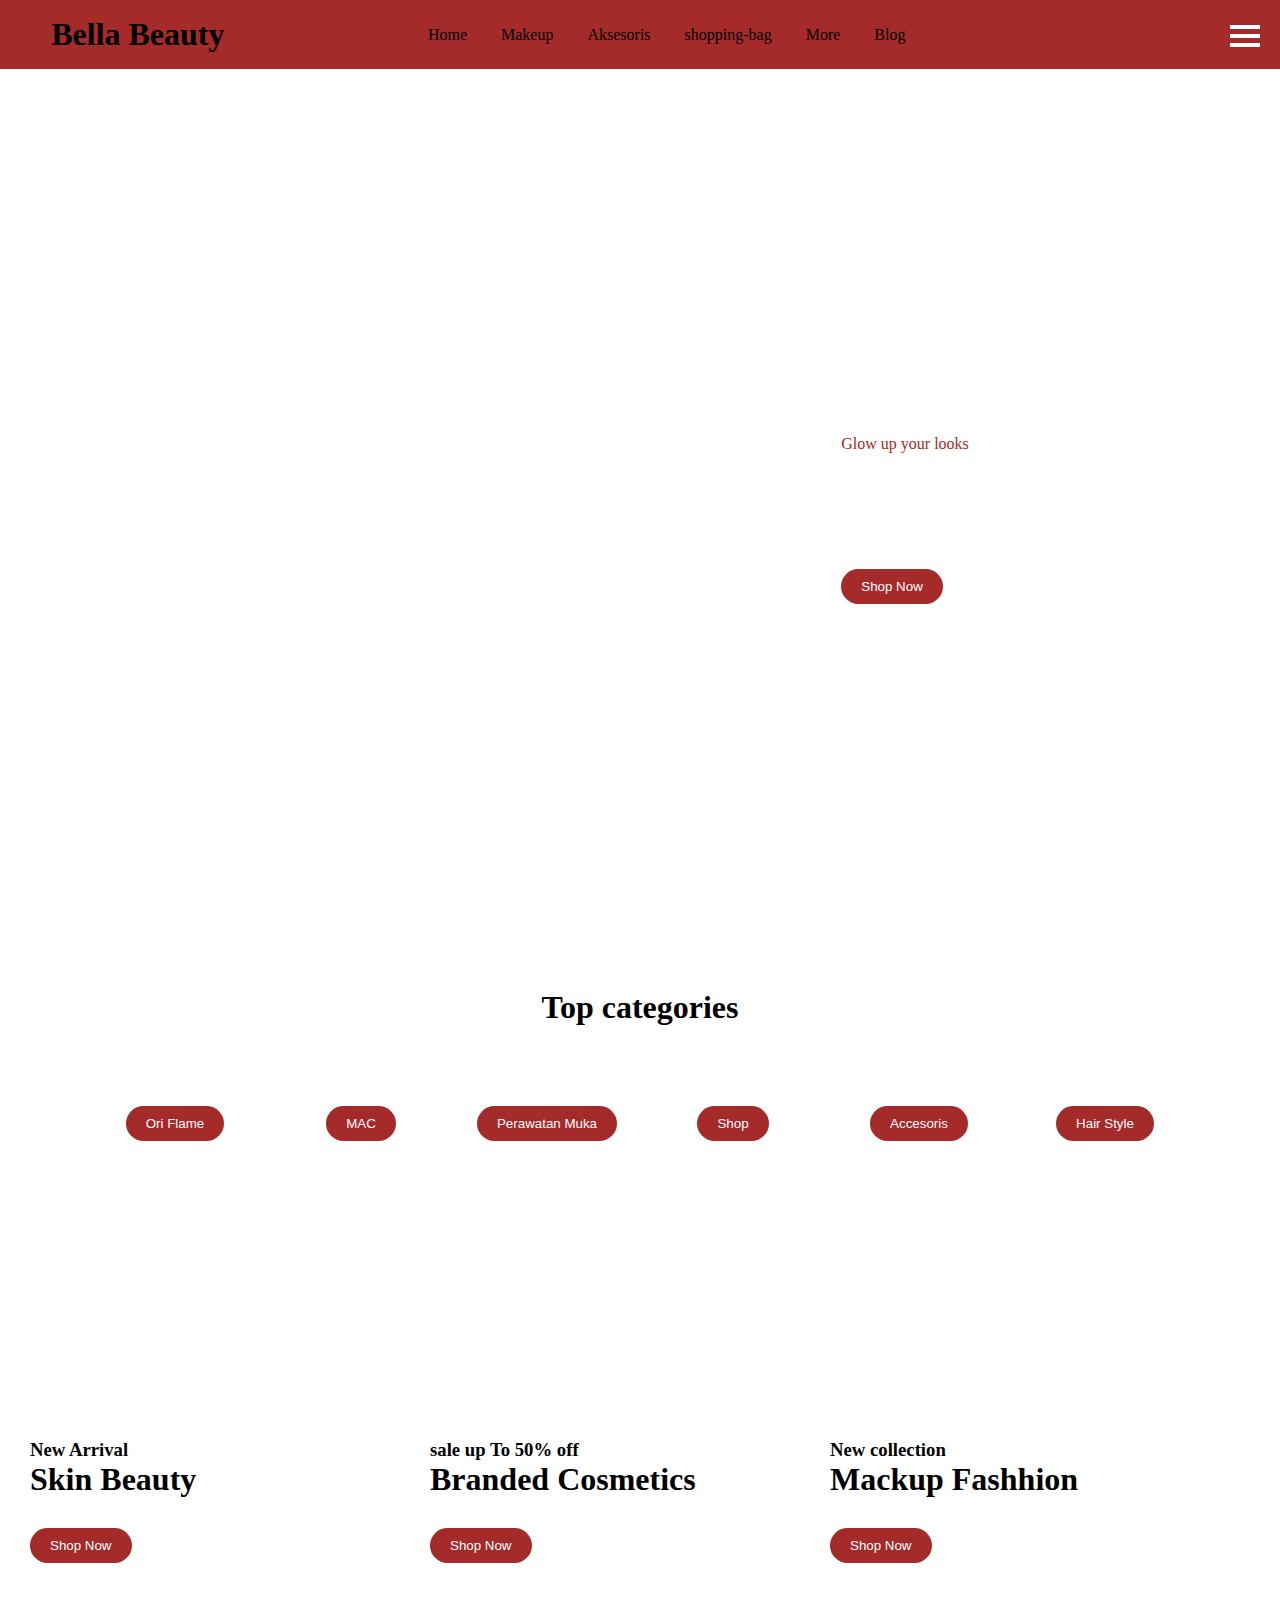
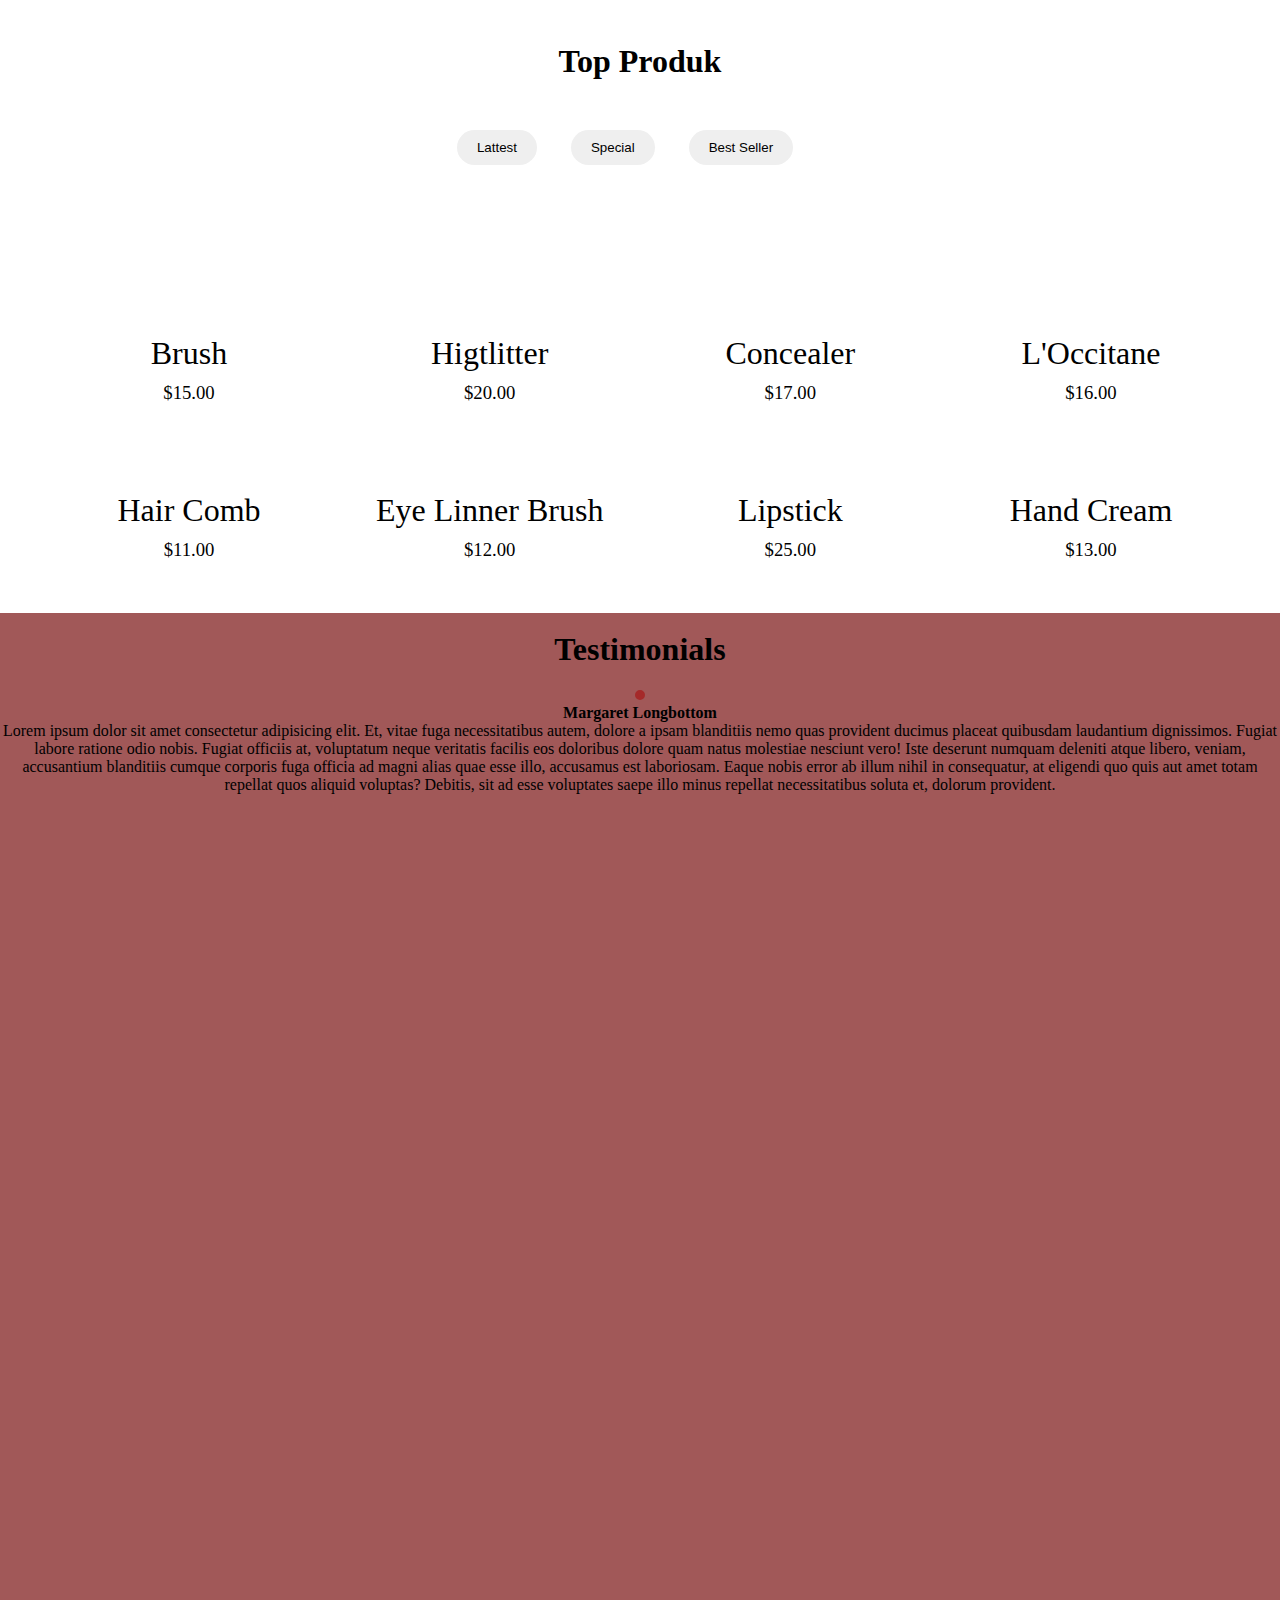
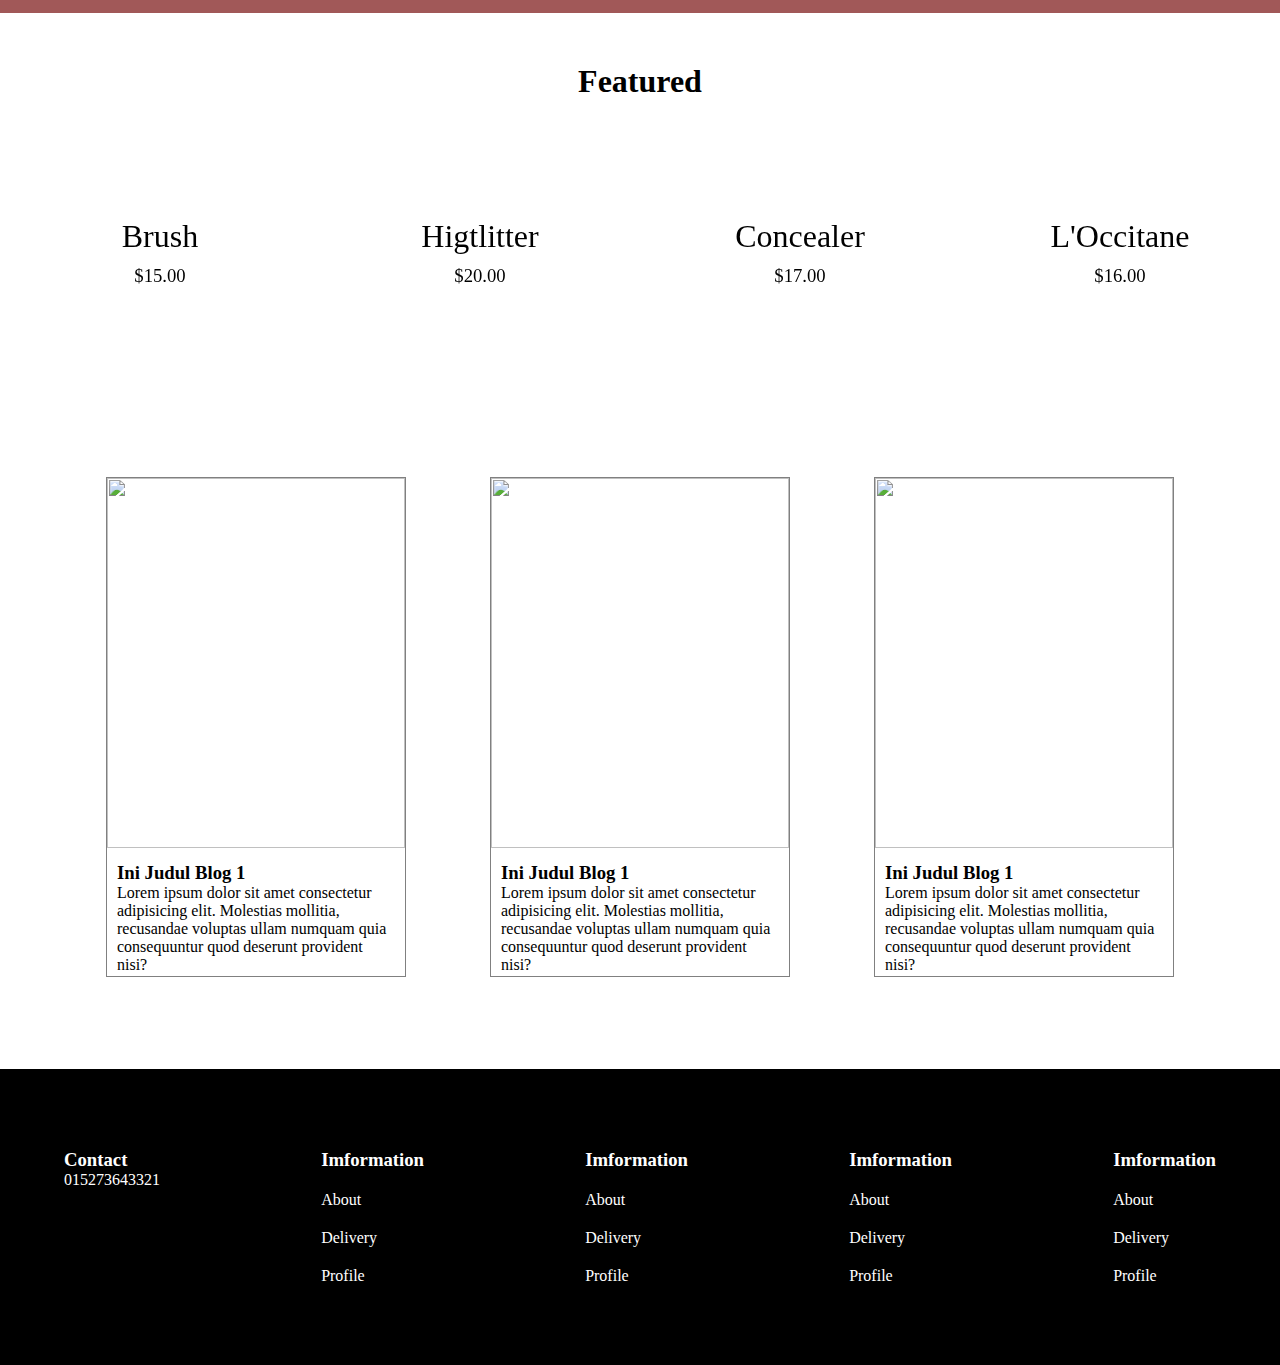
==== index.html @ c362e13e "add via upload" ====
<!DOCTYPE html>
<html lang="en">
<head>
    <meta charset="UTF-8">
    <meta http-equiv="X-UA-Compatible" content="IE=edge">
    <meta name="viewport" content="width=device-width, initial-scale=1.0">
    <title>Document</title>
    <link rel="stylesheet" href="assets/fontawesome/css/fontawesome.min.css">
    <link rel="stylesheet" href="style.css">
    <link rel="stylesheet" href="https://cdnjs.cloudflare.com/ajax/libs/font-awesome/6.6.0/css/all.min.css" integrity="sha512-Kc323vGBEqzTmouAECnVceyQqyqdsSiqLQISBL29aUW4U/M7pSPA/gEUZQqv1cwx4OnYxTxve5UMg5GT6L4JJg==" crossorigin="anonymous" referrerpolicy="no-referrer" />
    <link
  rel="stylesheet"
  href="https://cdn.jsdelivr.net/npm/swiper@11/swiper-bundle.min.css"
/>

<script src="https://cdn.jsdelivr.net/npm/swiper@11/swiper-bundle.min.js"></script>
</head>
<body>
    <header>
        <div class="navbar">
            <div class="logo">
                <h1>Bella Beauty</h1>
            </div>

            <div class="navigation">
                <ul>
                    <li>Home</li>
                    <li>Makeup</li>
                    <li>Aksesoris</li>
                    <li>shopping-bag</li>
                    <li>More</li>
                    <li>Blog</li>
                </ul>
            </div>
              
               <div class="sci">
                <ul>
                    <li><i class="fas fa-search"></i></li>
                    <li><i class="fas fa-user"></i></li>
                    <li><i class="fas fa-shopping-bag"></i></li>
                </ul>
               </div>

        </div>

 <div class="burgerMenu">
        <div class="div"></div>
        <div class="div"></div>
        <div class="div"></div>
 </div>
        
    </header>

    <section class="hero">
        <div class="heroText">
            <p>Glow up your looks</p>
            <h1>New Collection <br> Skin Beauty</h1>
            <button>Shop Now</button>
        </div>
    </section>


    <section class="kategori
    ">
    <div class="title">
        <h1>Top categories</h1>
        
    </div>
    <div class="kategoricontent">
        <div class="card">
            <div class="img">
                <img src="assets/img/icon1.png" alt="">
            </div>
            <div class="text">
                <button>Ori Flame</button>
            </div>
        </div>
        <div class="card">
            <div class="img">
                <img src="assets/img/icon2.png" alt="">
            </div>
            <div class="text">
                <button>MAC</button>
            </div>
        </div>
        <div class="card">
            <div class="img">
                <img src="assets/img/icon3.png" alt="">
            </div>
            <div class="text">
                <button>Perawatan Muka</button>
            </div>
        </div>
        <div class="card">
            <div class="img">
                <img src="assets/img/icon4.png" alt="">
            </div>
            <div class="text">
                <button>Shop</button>
            </div>
        </div>
        <div class="card">
            <div class="img">
                <img src="assets/img/icon5.png" alt="">
            </div>
            <div class="text">
                <button>Accesoris</button>
            </div>
        </div>
        <div class="card">
            <div class="img">
                <img src="assets/img/icon6.png" alt="">
            </div>
            <div class="text">
                <button>Hair Style</button>
            </div>
        </div>
     
    </div>

</section>


<section class="koleksi">
    <div class="card">
        <div class="text">
            <h3>New Arrival</h3>
            <h1>Skin Beauty</h1>
            <button>Shop Now</button>
        </div>
    </div>
    <div class="card2">
        <div class="text">
            <h3>sale up To 50% off</h3>
            <h1>Branded Cosmetics</h1>
            <button>Shop Now</button>
        </div>
    </div>
    <div class="card3">
        <div class="text">
            <h3>New collection</h3>
            <h1>Mackup Fashhion</h1>
            <button>Shop Now</button>
        </div>
    </div>
</section>


<section class="produk">
       <div class="title">
        <h1>Top Produk</h1>
       </div>
       
<div class="kategori"> 
    <ul>
        <li><button>Lattest</button></li>
        <li><button>Special</button></li>
        <li><button>Best Seller</button></li>
    </ul>
</div>


<div class="kontenkategori ">
    <div class="card">
        <div class="img">
            <img src="assets/img/product1.jpg" alt="">
        </div>

        <div class="text">
            <h1>Brush</h1>
            <div class="rating">
                <i class="fas fa-star"></i>
                <i class="fas fa-star"></i>
                <i class="fas fa-star"></i>
                <i class="fas fa-star"></i>
                <i class="fas fa-star"></i>
                <i class="fas fa-star"></i>
            </div>
            <h3>$15.00</h3>
        </div>

    </div>
    <div class="card">
        <div class="img">
            <img src="assets/img/product2.jpg" alt="">
        </div>

        <div class="text">
            <h1>Higtlitter</h1>
            <div class="rating">
                <i class="fas fa-star"></i>
                <i class="fas fa-star"></i>
                <i class="fas fa-star"></i>
                <i class="fas fa-star"></i>
                <i class="fas fa-star"></i>
                <i class="fas fa-star"></i>
            </div>
            <h3>$20.00</h3>
        </div>

    </div>
    <div class="card">
        <div class="img">
            <img src="assets/img/procuct3.jpg" alt="">
        </div>

        <div class="text">
            <h1>Concealer</h1>
            <div class="rating">
                <i class="fas fa-star"></i>
                <i class="fas fa-star"></i>
                <i class="fas fa-star"></i>
                <i class="fas fa-star"></i>
                <i class="fas fa-star"></i>
                <i class="fas fa-star"></i>
            </div>
            <h3>$17.00</h3>
        </div>

    </div>
    <div class="card">
        <div class="img">
            <img src="assets/img/product4.jpg" alt="">
        </div>

        <div class="text">
            <h1>L'Occitane</h1>
            <div class="rating">
                <i class="fas fa-star"></i>
                <i class="fas fa-star"></i>
                <i class="fas fa-star"></i>
                <i class="fas fa-star"></i>
                <i class="fas fa-star"></i>
                <i class="fas fa-star"></i>
            </div>
            <h3>$16.00</h3>
        </div>

    </div>
    <div class="card">
        <div class="img">
            <img src="assets/img/product5.jpg" alt="">
        </div>

        <div class="text">
            <h1>Hair Comb</h1>
            <div class="rating">
                <i class="fas fa-star"></i>
                <i class="fas fa-star"></i>
                <i class="fas fa-star"></i>
                <i class="fas fa-star"></i>
                <i class="fas fa-star"></i>
                <i class="fas fa-star"></i>
            </div>
            <h3>$11.00</h3>
        </div>

    </div>
    <div class="card">
        <div class="img">
            <img src="assets/img/product6.jpg" alt="">
        </div>

        <div class="text">
            <h1>Eye Linner Brush</h1>
            <div class="rating">
                <i class="fas fa-star"></i>
                <i class="fas fa-star"></i>
                <i class="fas fa-star"></i>
                <i class="fas fa-star"></i>
                <i class="fas fa-star"></i>
                <i class="fas fa-star"></i>
            </div>
            <h3>$12.00</h3>
        </div>

    </div>
    <div class="card">
        <div class="img">
            <img src="assets/img/product7.jpg" alt="">
        </div>

        <div class="text">
            <h1>Lipstick</h1>
            <div class="rating">
                <i class="fas fa-star"></i>
                <i class="fas fa-star"></i>
                <i class="fas fa-star"></i>
                <i class="fas fa-star"></i>
                <i class="fas fa-star"></i>
                <i class="fas fa-star"></i>
            </div>
            <h3>$25.00</h3>
        </div>

    </div>
    <div class="card">
        <div class="img">
            <img src="assets/img/product8.jpg" alt="">
        </div>

        <div class="text">
            <h1>Hand Cream</h1>
            <div class="rating">
                <i class="fas fa-star"></i>
                <i class="fas fa-star"></i>
                <i class="fas fa-star"></i>
                <i class="fas fa-star"></i>
                <i class="fas fa-star"></i>
                <i class="fas fa-star"></i>
            </div>
            <h3>$13.00</h3>
        </div>

    </div>
</div>
</section>

  <section class="testimonial">
    <div class="title">
        <h1>Testimonials</h1>
    </div>
    <div class="testimonialContent">
        <center> 
            <img src="assets/img/testi.jpg" alt="">
        </center>
        <h4>Margaret Longbottom</h4>
        <p>Lorem ipsum dolor sit amet consectetur adipisicing elit. Et, vitae fuga necessitatibus autem, dolore a ipsam blanditiis nemo quas provident ducimus placeat quibusdam laudantium dignissimos. Fugiat labore ratione odio nobis. Fugiat officiis at, voluptatum neque veritatis facilis eos doloribus dolore quam natus molestiae nesciunt vero! Iste deserunt numquam deleniti atque libero, veniam, accusantium blanditiis cumque corporis fuga officia ad magni alias quae esse illo, accusamus est laboriosam. Eaque nobis error ab illum nihil in consequatur, at eligendi quo quis aut amet totam repellat quos aliquid voluptas? Debitis, sit ad esse voluptates saepe illo minus repellat necessitatibus soluta et, dolorum provident.</p>
    </div>
  </section>


  <section class="produk">
    <div class="title">
     <h1>Featured</h1>
    </div>
    


<div class="kontenkategori swiper mySwiper">
     <div class="cardWrapper swiper-wrapper">
        <div class="card swiper-slide">
            <div class="img">
                <img src="assets/img/product1.jpg" alt="">
            </div>
       
            <div class="text">
                <h1>Brush</h1>
                <div class="rating">
                    <i class="fas fa-star"></i>
                    <i class="fas fa-star"></i>
                    <i class="fas fa-star"></i>
                    <i class="fas fa-star"></i>
                    <i class="fas fa-star"></i>
                    <i class="fas fa-star"></i>
                </div>
                <h3>$15.00</h3>
            </div>
       
        </div>
        <div class="card swiper-slide">
            <div class="img">
                <img src="assets/img/product2.jpg" alt="">
            </div>
       
            <div class="text">
                <h1>Higtlitter</h1>
                <div class="rating">
                    <i class="fas fa-star"></i>
                    <i class="fas fa-star"></i>
                    <i class="fas fa-star"></i>
                    <i class="fas fa-star"></i>
                    <i class="fas fa-star"></i>
                    <i class="fas fa-star"></i>
                </div>
                <h3>$20.00</h3>
            </div>
       
        </div>
        <div class="card swiper-slide">
            <div class="img">
                <img src="assets/img/procuct3.jpg" alt="">
            </div>
       
            <div class="text">
                <h1>Concealer</h1>
                <div class="rating">
                    <i class="fas fa-star"></i>
                    <i class="fas fa-star"></i>
                    <i class="fas fa-star"></i>
                    <i class="fas fa-star"></i>
                    <i class="fas fa-star"></i>
                    <i class="fas fa-star"></i>
                </div>
                <h3>$17.00</h3>
            </div>
       
        </div>
        <div class="card swiper-slide">
            <div class="img">
                <img src="assets/img/product4.jpg" alt="">
            </div>
       
            <div class="text">
                <h1>L'Occitane</h1>
                <div class="rating">
                    <i class="fas fa-star"></i>
                    <i class="fas fa-star"></i>
                    <i class="fas fa-star"></i>
                    <i class="fas fa-star"></i>
                    <i class="fas fa-star"></i>
                    <i class="fas fa-star"></i>
                </div>
                <h3>$16.00</h3>
            </div>
       
        </div>
        <div class="card swiper-slide">
            <div class="img">
                <img src="assets/img/product5.jpg" alt="">
            </div>
       
            <div class="text">
                <h1>Hair Comb</h1>
                <div class="rating">
                    <i class="fas fa-star"></i>
                    <i class="fas fa-star"></i>
                    <i class="fas fa-star"></i>
                    <i class="fas fa-star"></i>
                    <i class="fas fa-star"></i>
                    <i class="fas fa-star"></i>
                </div>
                <h3>$11.00</h3>
            </div>
       
        </div>
        <div class="card swiper-slide">
            <div class="img">
                <img src="assets/img/product6.jpg" alt="">
            </div>
       
            <div class="text">
                <h1>Eye Linner Brush</h1>
                <div class="rating">
                    <i class="fas fa-star"></i>
                    <i class="fas fa-star"></i>
                    <i class="fas fa-star"></i>
                    <i class="fas fa-star"></i>
                    <i class="fas fa-star"></i>
                    <i class="fas fa-star"></i>
                </div>
                <h3>$12.00</h3>
            </div>
       
        </div>
        <div class="card swiper-slide">
            <div class="img">
                <img src="assets/img/product7.jpg" alt="">
            </div>
       
            <div class="text">
                <h1>Lipstick</h1>
                <div class="rating">
                    <i class="fas fa-star"></i>
                    <i class="fas fa-star"></i>
                    <i class="fas fa-star"></i>
                    <i class="fas fa-star"></i>
                    <i class="fas fa-star"></i>
                    <i class="fas fa-star"></i>
                </div>
                <h3>$25.00</h3>
            </div>
       
        </div>
        <div class="card swiper-slide">
            <div class="img">
                <img src="assets/img/product8.jpg" alt="">
            </div>
       
            <div class="text">
                <h1>Hand Cream</h1>
                <div class="rating">
                    <i class="fas fa-star"></i>
                    <i class="fas fa-star"></i>
                    <i class="fas fa-star"></i>
                    <i class="fas fa-star"></i>
                    <i class="fas fa-star"></i>
                    <i class="fas fa-star"></i>
                </div>
                <h3>$13.00</h3>
            </div>
       
        </div>
     </div>
</div>
</section>


<section class="fashion">
    <div class="card">
        <img src="assets/img/banner4.jpg" alt="">
    </div>
    <div class="card">
        <img src="assets/img/banner5.jpg" alt="">
    </div>

</section>

  <section class="blog">
    <div class="card">
        <img src="assets/img/blog1.jpg" alt="">
            <div class="cardText">
        <h3>Ini Judul Blog 1</h3>
        <p>Lorem ipsum dolor sit amet consectetur adipisicing elit. Molestias mollitia, recusandae voluptas ullam numquam quia consequuntur quod deserunt provident nisi?</p>
    </div>
    </div>
    <div class="card">
        <img src="assets/img/blog2.jpg" alt="">
            <div class="cardText">
        <h3>Ini Judul Blog 1</h3>
        <p>Lorem ipsum dolor sit amet consectetur adipisicing elit. Molestias mollitia, recusandae voluptas ullam numquam quia consequuntur quod deserunt provident nisi?</p>
    </div>
    </div>
    <div class="card">
        <img src="assets/img/blog3.jpg" alt="">
            <div class="cardText">
        <h3>Ini Judul Blog 1</h3>
        <p>Lorem ipsum dolor sit amet consectetur adipisicing elit. Molestias mollitia, recusandae voluptas ullam numquam quia consequuntur quod deserunt provident nisi?</p>
    </div>
    </div>
  </section>

  <footer>
    <div class="card">
        <h3>Contact</h3>
        <p>015273643321</p>
    </div>

    <div class="card">
        <h3>Imformation</h3>
        <ul>
            <li><a href="">About</a></li>
            <li><a href="">Delivery</a></li>
            <li><a href="">Profile</a></li>
        </ul>
    </div>
    <div class="card">
        <h3>Imformation</h3>
        <ul>
            <li><a href="">About</a></li>
            <li><a href="">Delivery</a></li>
            <li><a href="">Profile</a></li>
        </ul>
    </div>
    <div class="card">
        <h3>Imformation</h3>
        <ul>
            <li><a href="">About</a></li>
            <li><a href="">Delivery</a></li>
            <li><a href="">Profile</a></li>
        </ul>
    </div>
    <div class="card">
        <h3>Imformation</h3>
        <ul>
            <li><a href="">About</a></li>
            <li><a href="">Delivery</a></li>
            <li><a href="">Profile</a></li>
        </ul>
    </div>
  </footer>

  <script src="script.js"></script>




</body>
</html>
---- style.css ----
*{
margin: 0;
padding:0;
box-sizing: border-box;
}




.navbar{
    display: flex;
    justify-content: space-between;
    align-items: center;
    padding: 1rem 4%;
    background-color: brown;

}

.burgerMenu .div{
  width: 30px;
  height: 4px;
  background-color: white;
  margin-top: 5px;
}

.burgerMenu{
  position:absolute;
  right:20px;
  top:20px;
}

.navigation ul li{
    display: inline;

    margin-right: 30px;
}


.sci ul li{
    display: inline;

    margin-right: 30px;
}

/* ini bagian hero */
.hero{
    background-image: url(assets/img/hero.png);
    height:900px;
    background-size: cover;
    background-repeat: no-repeat;
    color: white;
    display: flex;
    justify-content: flex-end;
    align-items: center;
    padding: 2rem 9%;
    
}

.hero p{
    color: brown;


}
 .hero h1{
    color: white;
    font-size: 50px;
 }

 .hero button{
    background-color: brown;
    color: white;
    padding: 10px 20px;
    border-radius: 20px;
    border:none;

 }

 /* INI BAGEAN KATEGORI */
 .title{
    text-align: center;
 }

 .kategori{
    padding:20px;
 }

 .kategoricontent{
    padding: 2rem 5%;
    display: flex;
    flex-direction: row;
    justify-content: space-between;
    align-items: center;
 }


 .kategoricontent .card{
    width: 300px;
    display: flex;
    align-items: center;
    justify-content: center;
    flex-direction: column;
 }

 .kategoricontent .card button{
    background-color: brown;
    margin-top: 30px;
    color: white;
    padding: 10px 20px;
    border-radius: 20px;
    border:none;
 }

 .koleksi .card{
    background-image: url(assets/img/banner1.jpg);
    height: 400px;
    width: 400px;
    background-size: cover;
    background-repeat: no-repeat;
    background-position: center;
    display: flex;
    align-items: flex-end;
    padding: 30px;
 }

 .koleksi .card .text button{
    background-color: brown;
    color: white;
    padding: 10px 20px;
    border-radius: 20px;
    border:none;
    margin-top: 30px;

 }

 .koleksi .card2{
    background-image: url(assets/img/banner2.jpg);
    height: 400px;
    width: 400px;
    background-size: cover;
    background-repeat: no-repeat;
    background-position: center;
    display: flex;
    align-items: flex-end;
    padding: 30px;
 }

 .koleksi .card3{
    background-image: url(assets/img/banner1.jpg);
    height: 400px;
    width: 400px;
    background-size: cover;
    background-repeat: no-repeat;
    background-position: center;
    display: flex;
    align-items: flex-end;
    padding: 30px;
 }

 .koleksi{
    display: flex;
 }

 .koleksi .card2 .text button{
    background-color: brown;
    color: white;
    padding: 10px 20px;
    border-radius: 20px;
    border:none;
    margin-top: 30px;
 }


 .koleksi .card3 .text button{
    background-color: brown;
    color: white;
    padding: 10px 20px;
    border-radius: 20px;
    border:none;
    margin-top: 30px;
 }

 /* ini untuk styling produk*/

 .produk .kategori ul li{
   display: inline;
   margin-right: 30px;
 }

 .produk button{
   padding: 10px 20px;
   border: none;
   border-radius: 30px;
   cursor: pointer;
   margin-top: 30px;
 }

 .produk button:hover{
   background-color: brown;
 }

 .produk .kategori{
   display: flex;
   align-items: center;
   justify-content: center;
 }


 .produk{
   margin-top: 50px;
 }

 .kontenkategori{
    padding: 2rem 5%;
    text-align: center;
    display: flex;
    align-items: center;
    justify-content: space-between;
    flex-wrap: wrap;
    margin-top: 50px;
 }

 .kontenkategori .card{
   width:250px;
   overflow: hidden;
   cursor: pointer;
 }

 .kontenkategori .card h1{
   font-weight: lighter;
 }

 .kontenkategori .card i{
   color: brown;
 }


 .kontenkategori .rating{
   margin: 10px 0;
 }

 .kontenkategori h3{
   font-weight: lighter;
 }

 .kontenkategori .card:hover{
   border: 1px solid brown;
 }

 .kontenkategori .card .img,
 .kontenkategori .card .img img{
   width: 100%;
 }


 .kontenkategori .card .text{
   margin-top: 50px;
   padding-bottom: 20px;
 }

 .kontenkategori .card:hover img{
   transform: scale(1.2);
   transition: .5s;
 }

.testimonial {
   background-color: rgb(161, 88, 88);
   height: 1000px;
}

.testimonial .title{
   display: inline;
  padding: 100px;
}

.testimonial{
   text-align: center;
}
 .testimonial img{
   border-radius: 50%;
   border: 5px solid brown;
 }

 .produk{
   margin-top: 50px;

 }

 .fashion{
   display: flex;
   justify-content: space-between;
   align-items: center;
   margin-top: 60px;
 }

 .fashion .card{
   width: 48%;
   overflow: hidden;
   cursor: pointer;
 }
  
 .fashion img{
   width: 100%;
 }
 
 .fashion .card:hover img{
   transform: scale(1.1);
   transition: .5s;
 }

 .blog{
   margin-top: 60px;
   padding: 2rem 5%;
   display: flex;
   justify-content: space-around;
   align-items: center;
 }

 .blog .card{
   width: 300px;
   border: 1px solid gray;
   height: 500px;
 }

 .blog .card .cardText{
   padding: 10px;
 }

 .blog img{
   width: 100%;
   height: 370px;

 }

 footer{
   display: flex;
   justify-content: space-between;
   margin-top: 60px;
   background-color: black;
   color: white;
   padding: 5rem 5%;
 }

 footer a{
   color:white;
   text-decoration: none;
 }

 footer ul li{
   margin-top: 20px;
   list-style: none;
 }


 @media (max-width:480px) {
  .navigation,
  .sci{
    display: none;
  }

    .hero{
      justify-content: center;
      text-align: center;
    }

    .kategoricontent{
      flex-wrap: wrap;
      justify-content: center;

    }

    .kategoricontent .card{
      width: 150px;
      margin-top: 50px;
    }

    .koleksi{
      flex-wrap: wrap;
      
    }

    .koleksi .card{
      width: 100%;
      margin-top: 10px;
    }
 }
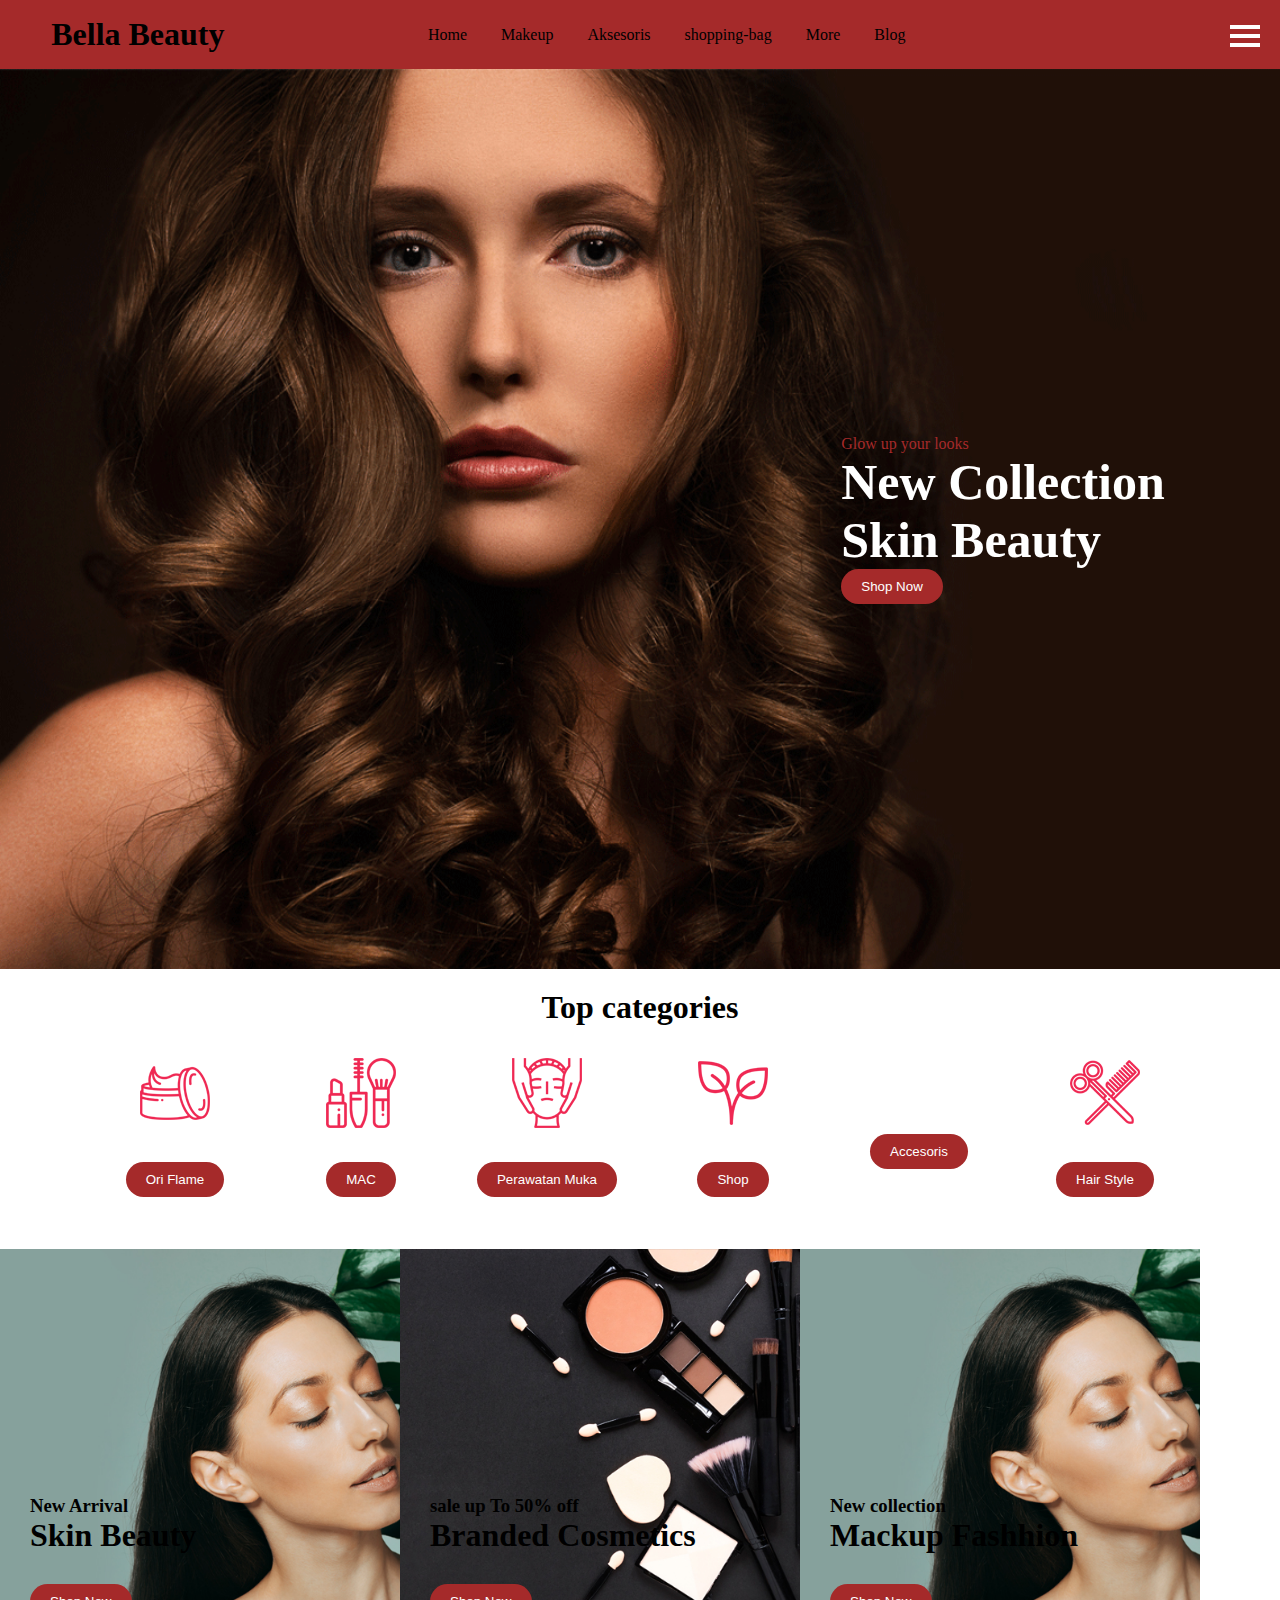
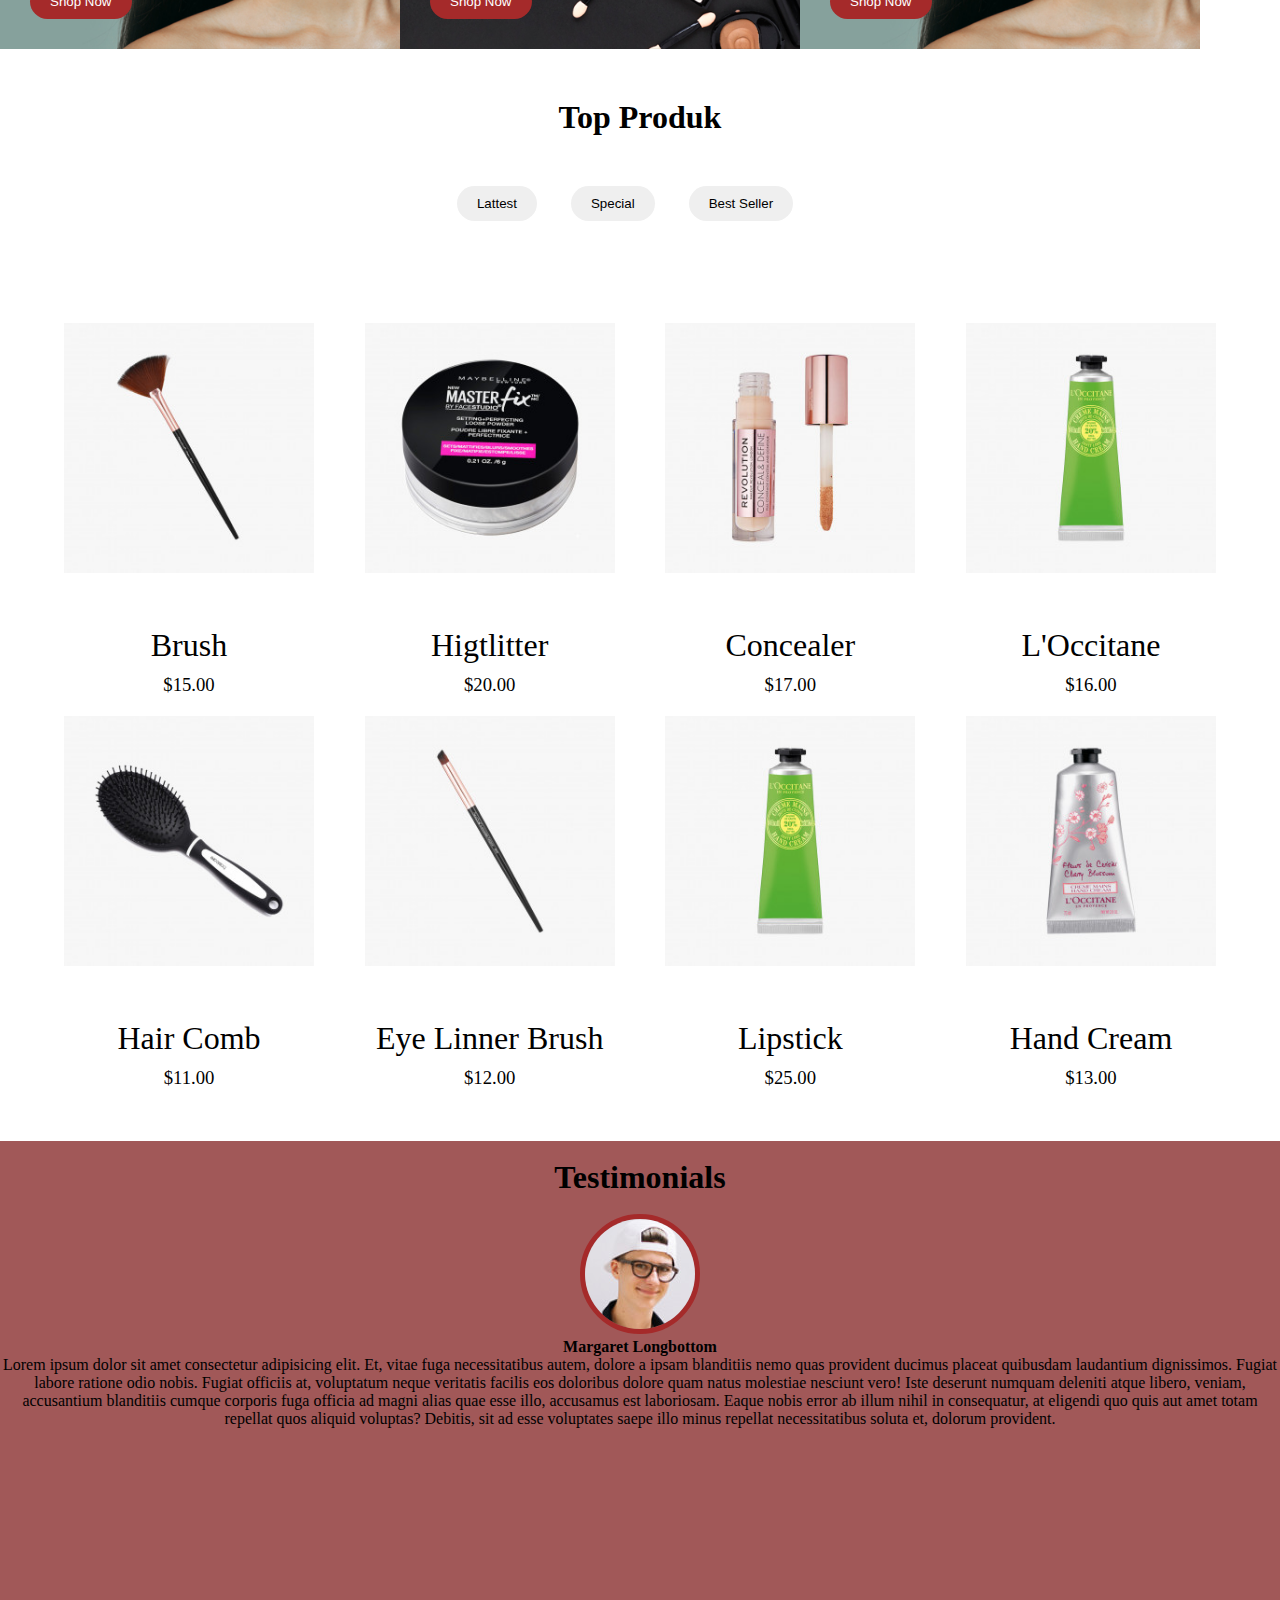
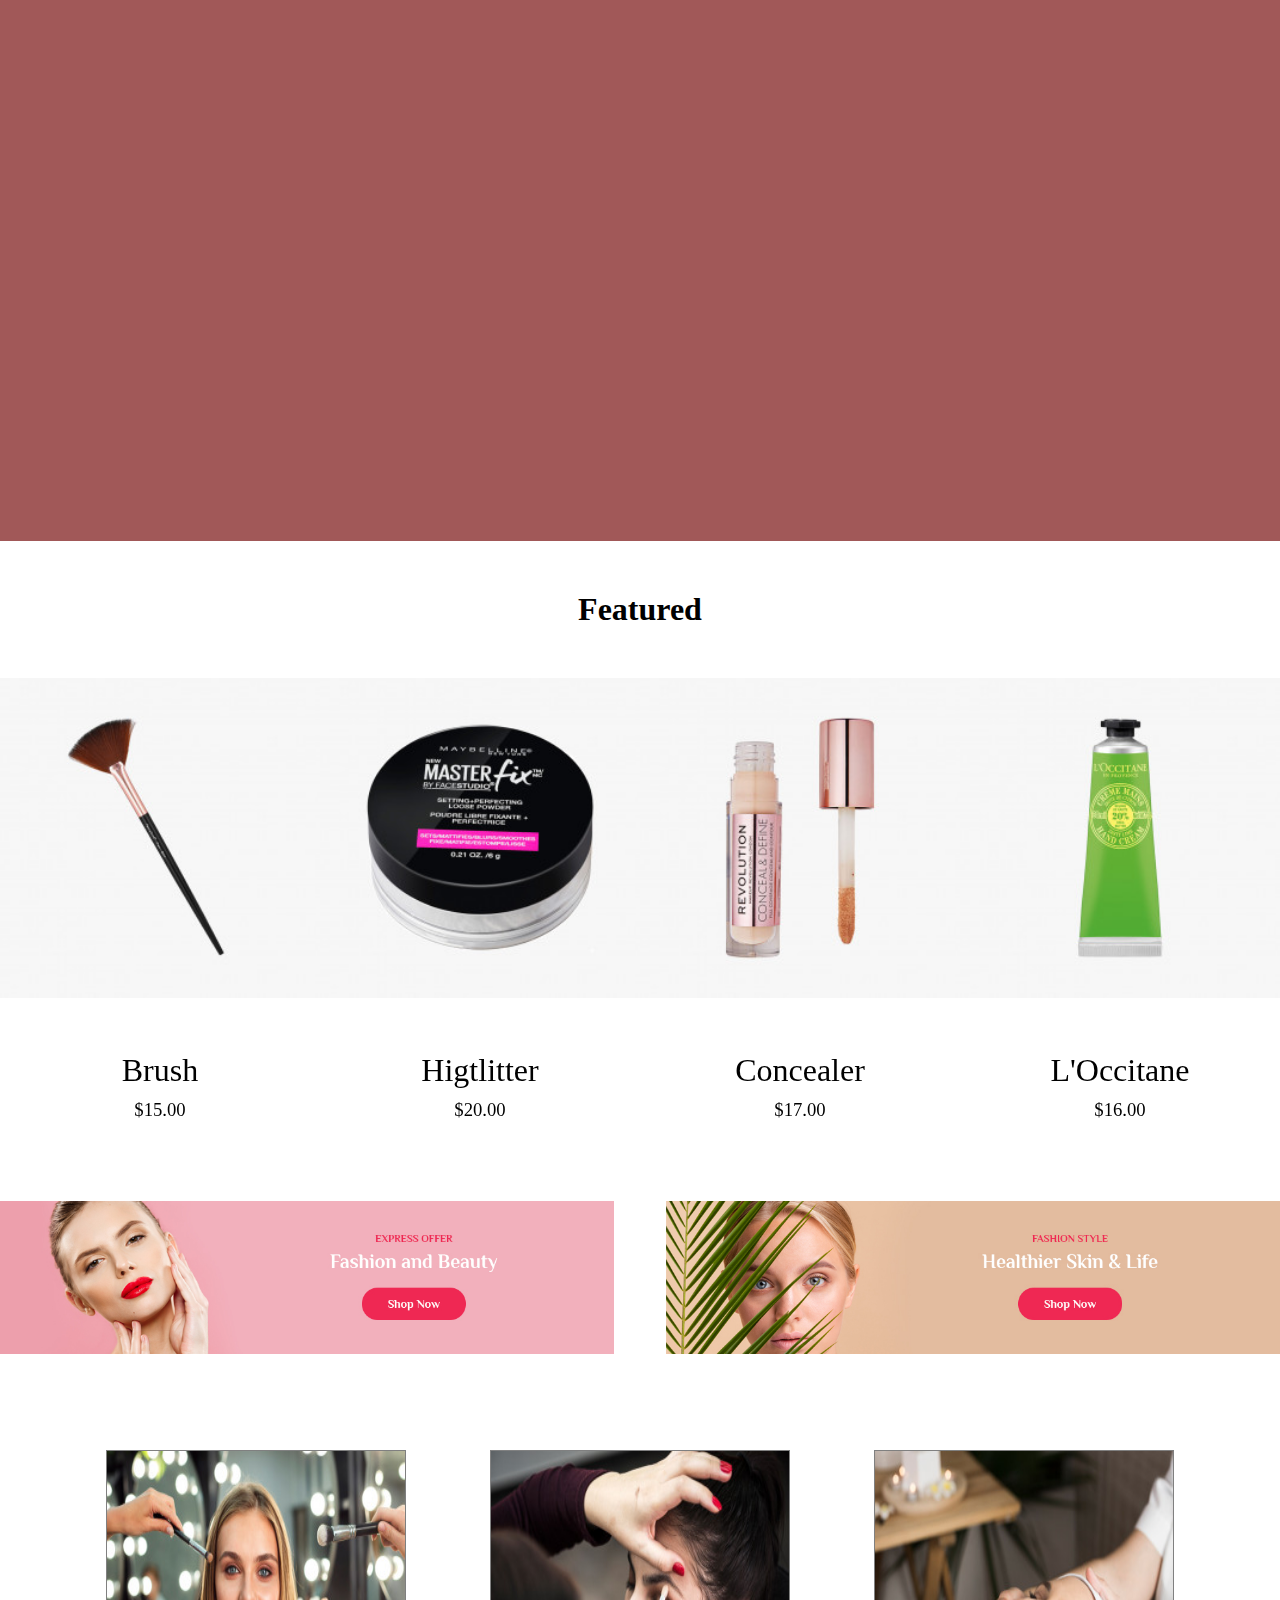
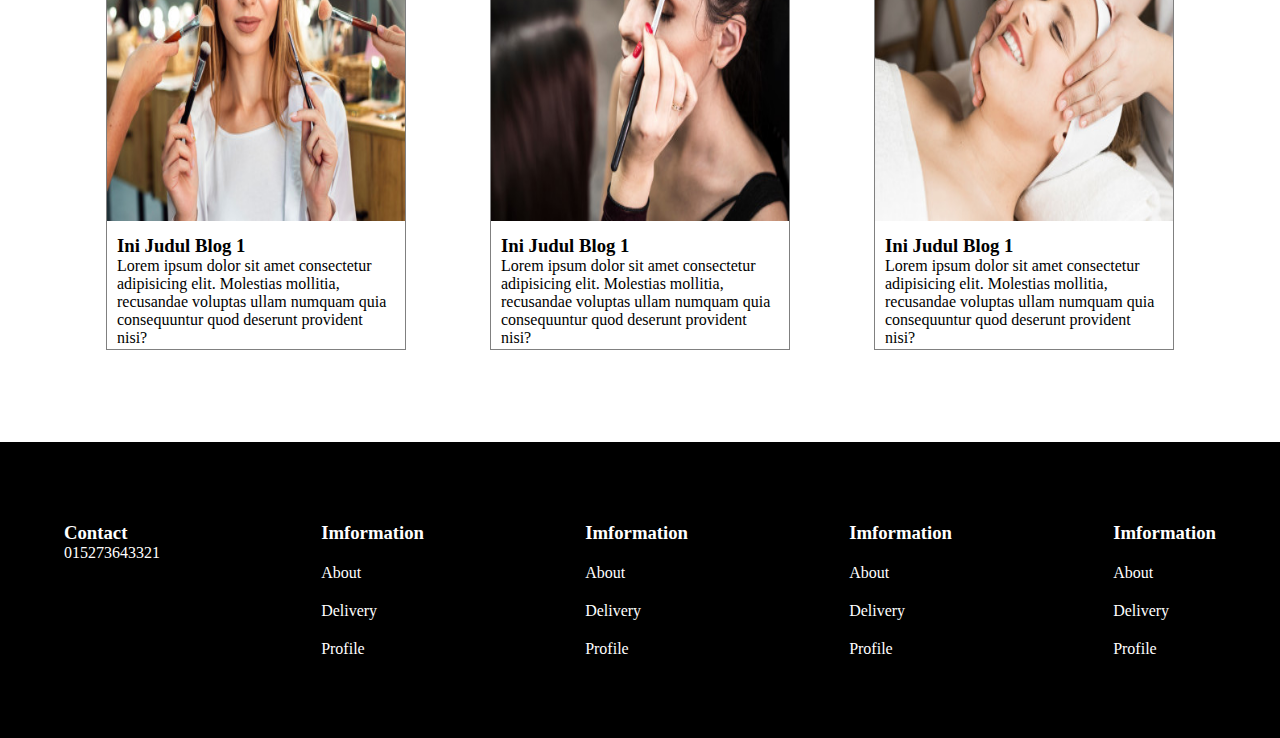
==== commit 52160353: "Update index.html" ====
--- a/index.html
+++ b/index.html
@@ -69,7 +69,7 @@
     <div class="kategoricontent">
         <div class="card">
             <div class="img">
-                <img src="assets/img/icon1.png" alt="">
+                <img src="icon1.png" alt="">
             </div>
             <div class="text">
                 <button>Ori Flame</button>
@@ -77,7 +77,7 @@
         </div>
         <div class="card">
             <div class="img">
-                <img src="assets/img/icon2.png" alt="">
+                <img src="icon2.png" alt="">
             </div>
             <div class="text">
                 <button>MAC</button>
@@ -85,7 +85,7 @@
         </div>
         <div class="card">
             <div class="img">
-                <img src="assets/img/icon3.png" alt="">
+                <img src="icon3.png" alt="">
             </div>
             <div class="text">
                 <button>Perawatan Muka</button>
@@ -93,7 +93,7 @@
         </div>
         <div class="card">
             <div class="img">
-                <img src="assets/img/icon4.png" alt="">
+                <img src="icon4.png" alt="">
             </div>
             <div class="text">
                 <button>Shop</button>
@@ -101,7 +101,7 @@
         </div>
         <div class="card">
             <div class="img">
-                <img src="assets/img/icon5.png" alt="">
+                <img src="img/icon5.png" alt="">
             </div>
             <div class="text">
                 <button>Accesoris</button>
@@ -109,7 +109,7 @@
         </div>
         <div class="card">
             <div class="img">
-                <img src="assets/img/icon6.png" alt="">
+                <img src="icon6.png" alt="">
             </div>
             <div class="text">
                 <button>Hair Style</button>
@@ -163,7 +163,7 @@
 <div class="kontenkategori ">
     <div class="card">
         <div class="img">
-            <img src="assets/img/product1.jpg" alt="">
+            <img src="product1.jpg" alt="">
         </div>
 
         <div class="text">
@@ -182,7 +182,7 @@
     </div>
     <div class="card">
         <div class="img">
-            <img src="assets/img/product2.jpg" alt="">
+            <img src="product2.jpg" alt="">
         </div>
 
         <div class="text">
@@ -201,7 +201,7 @@
     </div>
     <div class="card">
         <div class="img">
-            <img src="assets/img/procuct3.jpg" alt="">
+            <img src="procuct3.jpg" alt="">
         </div>
 
         <div class="text">
@@ -220,7 +220,7 @@
     </div>
     <div class="card">
         <div class="img">
-            <img src="assets/img/product4.jpg" alt="">
+            <img src="product4.jpg" alt="">
         </div>
 
         <div class="text">
@@ -239,7 +239,7 @@
     </div>
     <div class="card">
         <div class="img">
-            <img src="assets/img/product5.jpg" alt="">
+            <img src="product5.jpg" alt="">
         </div>
 
         <div class="text">
@@ -258,7 +258,7 @@
     </div>
     <div class="card">
         <div class="img">
-            <img src="assets/img/product6.jpg" alt="">
+            <img src="product6.jpg" alt="">
         </div>
 
         <div class="text">
@@ -277,7 +277,7 @@
     </div>
     <div class="card">
         <div class="img">
-            <img src="assets/img/product7.jpg" alt="">
+            <img src="product7.jpg" alt="">
         </div>
 
         <div class="text">
@@ -296,7 +296,7 @@
     </div>
     <div class="card">
         <div class="img">
-            <img src="assets/img/product8.jpg" alt="">
+            <img src="product8.jpg" alt="">
         </div>
 
         <div class="text">
@@ -322,7 +322,7 @@
     </div>
     <div class="testimonialContent">
         <center> 
-            <img src="assets/img/testi.jpg" alt="">
+            <img src="testi.jpg" alt="">
         </center>
         <h4>Margaret Longbottom</h4>
         <p>Lorem ipsum dolor sit amet consectetur adipisicing elit. Et, vitae fuga necessitatibus autem, dolore a ipsam blanditiis nemo quas provident ducimus placeat quibusdam laudantium dignissimos. Fugiat labore ratione odio nobis. Fugiat officiis at, voluptatum neque veritatis facilis eos doloribus dolore quam natus molestiae nesciunt vero! Iste deserunt numquam deleniti atque libero, veniam, accusantium blanditiis cumque corporis fuga officia ad magni alias quae esse illo, accusamus est laboriosam. Eaque nobis error ab illum nihil in consequatur, at eligendi quo quis aut amet totam repellat quos aliquid voluptas? Debitis, sit ad esse voluptates saepe illo minus repellat necessitatibus soluta et, dolorum provident.</p>
@@ -341,7 +341,7 @@
      <div class="cardWrapper swiper-wrapper">
         <div class="card swiper-slide">
             <div class="img">
-                <img src="assets/img/product1.jpg" alt="">
+                <img src="product1.jpg" alt="">
             </div>
        
             <div class="text">
@@ -360,7 +360,7 @@
         </div>
         <div class="card swiper-slide">
             <div class="img">
-                <img src="assets/img/product2.jpg" alt="">
+                <img src="product2.jpg" alt="">
             </div>
        
             <div class="text">
@@ -379,7 +379,7 @@
         </div>
         <div class="card swiper-slide">
             <div class="img">
-                <img src="assets/img/procuct3.jpg" alt="">
+                <img src="procuct3.jpg" alt="">
             </div>
        
             <div class="text">
@@ -398,7 +398,7 @@
         </div>
         <div class="card swiper-slide">
             <div class="img">
-                <img src="assets/img/product4.jpg" alt="">
+                <img src="product4.jpg" alt="">
             </div>
        
             <div class="text">
@@ -417,7 +417,7 @@
         </div>
         <div class="card swiper-slide">
             <div class="img">
-                <img src="assets/img/product5.jpg" alt="">
+                <img src="product5.jpg" alt="">
             </div>
        
             <div class="text">
@@ -436,7 +436,7 @@
         </div>
         <div class="card swiper-slide">
             <div class="img">
-                <img src="assets/img/product6.jpg" alt="">
+                <img src="product6.jpg" alt="">
             </div>
        
             <div class="text">
@@ -455,7 +455,7 @@
         </div>
         <div class="card swiper-slide">
             <div class="img">
-                <img src="assets/img/product7.jpg" alt="">
+                <img src="product7.jpg" alt="">
             </div>
        
             <div class="text">
@@ -474,7 +474,7 @@
         </div>
         <div class="card swiper-slide">
             <div class="img">
-                <img src="assets/img/product8.jpg" alt="">
+                <img src="product8.jpg" alt="">
             </div>
        
             <div class="text">
@@ -498,31 +498,31 @@
 
 <section class="fashion">
     <div class="card">
-        <img src="assets/img/banner4.jpg" alt="">
-    </div>
-    <div class="card">
-        <img src="assets/img/banner5.jpg" alt="">
+        <img src="banner4.jpg" alt="">
+    </div>
+    <div class="card">
+        <img src="banner5.jpg" alt="">
     </div>
 
 </section>
 
   <section class="blog">
     <div class="card">
-        <img src="assets/img/blog1.jpg" alt="">
+        <img src="blog1.jpg" alt="">
             <div class="cardText">
         <h3>Ini Judul Blog 1</h3>
         <p>Lorem ipsum dolor sit amet consectetur adipisicing elit. Molestias mollitia, recusandae voluptas ullam numquam quia consequuntur quod deserunt provident nisi?</p>
     </div>
     </div>
     <div class="card">
-        <img src="assets/img/blog2.jpg" alt="">
+        <img src="blog2.jpg" alt="">
             <div class="cardText">
         <h3>Ini Judul Blog 1</h3>
         <p>Lorem ipsum dolor sit amet consectetur adipisicing elit. Molestias mollitia, recusandae voluptas ullam numquam quia consequuntur quod deserunt provident nisi?</p>
     </div>
     </div>
     <div class="card">
-        <img src="assets/img/blog3.jpg" alt="">
+        <img src="blog3.jpg" alt="">
             <div class="cardText">
         <h3>Ini Judul Blog 1</h3>
         <p>Lorem ipsum dolor sit amet consectetur adipisicing elit. Molestias mollitia, recusandae voluptas ullam numquam quia consequuntur quod deserunt provident nisi?</p>
@@ -576,4 +576,4 @@
 
 
 </body>
-</html>+</html>
--- a/style.css
+++ b/style.css
@@ -44,7 +44,7 @@
 
 /* ini bagian hero */
 .hero{
-    background-image: url(assets/img/hero.png);
+    background-image: url(hero.png);
     height:900px;
     background-size: cover;
     background-repeat: no-repeat;
@@ -111,7 +111,7 @@
  }
 
  .koleksi .card{
-    background-image: url(assets/img/banner1.jpg);
+    background-image: url(banner1.jpg);
     height: 400px;
     width: 400px;
     background-size: cover;
@@ -133,7 +133,7 @@
  }
 
  .koleksi .card2{
-    background-image: url(assets/img/banner2.jpg);
+    background-image: url(banner2.jpg);
     height: 400px;
     width: 400px;
     background-size: cover;
@@ -145,7 +145,7 @@
  }
 
  .koleksi .card3{
-    background-image: url(assets/img/banner1.jpg);
+    background-image: url(banner1.jpg);
     height: 400px;
     width: 400px;
     background-size: cover;
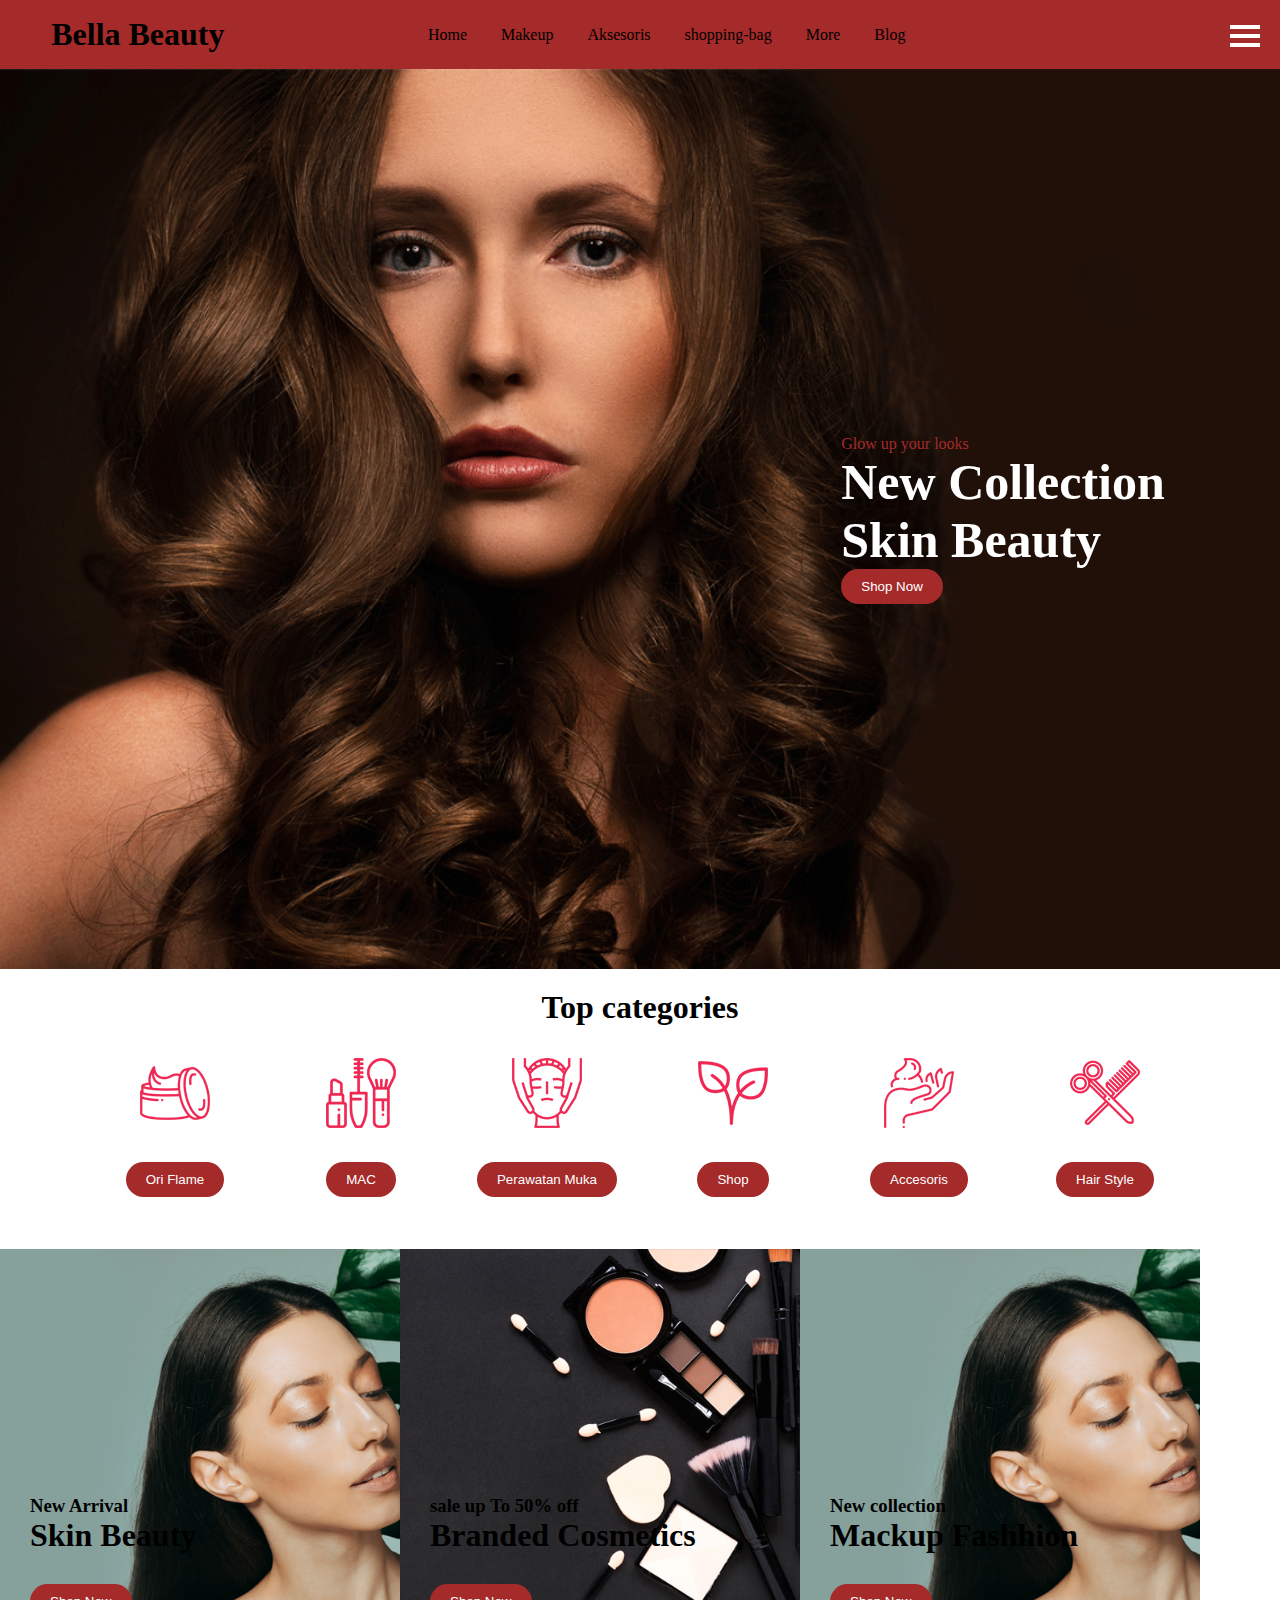
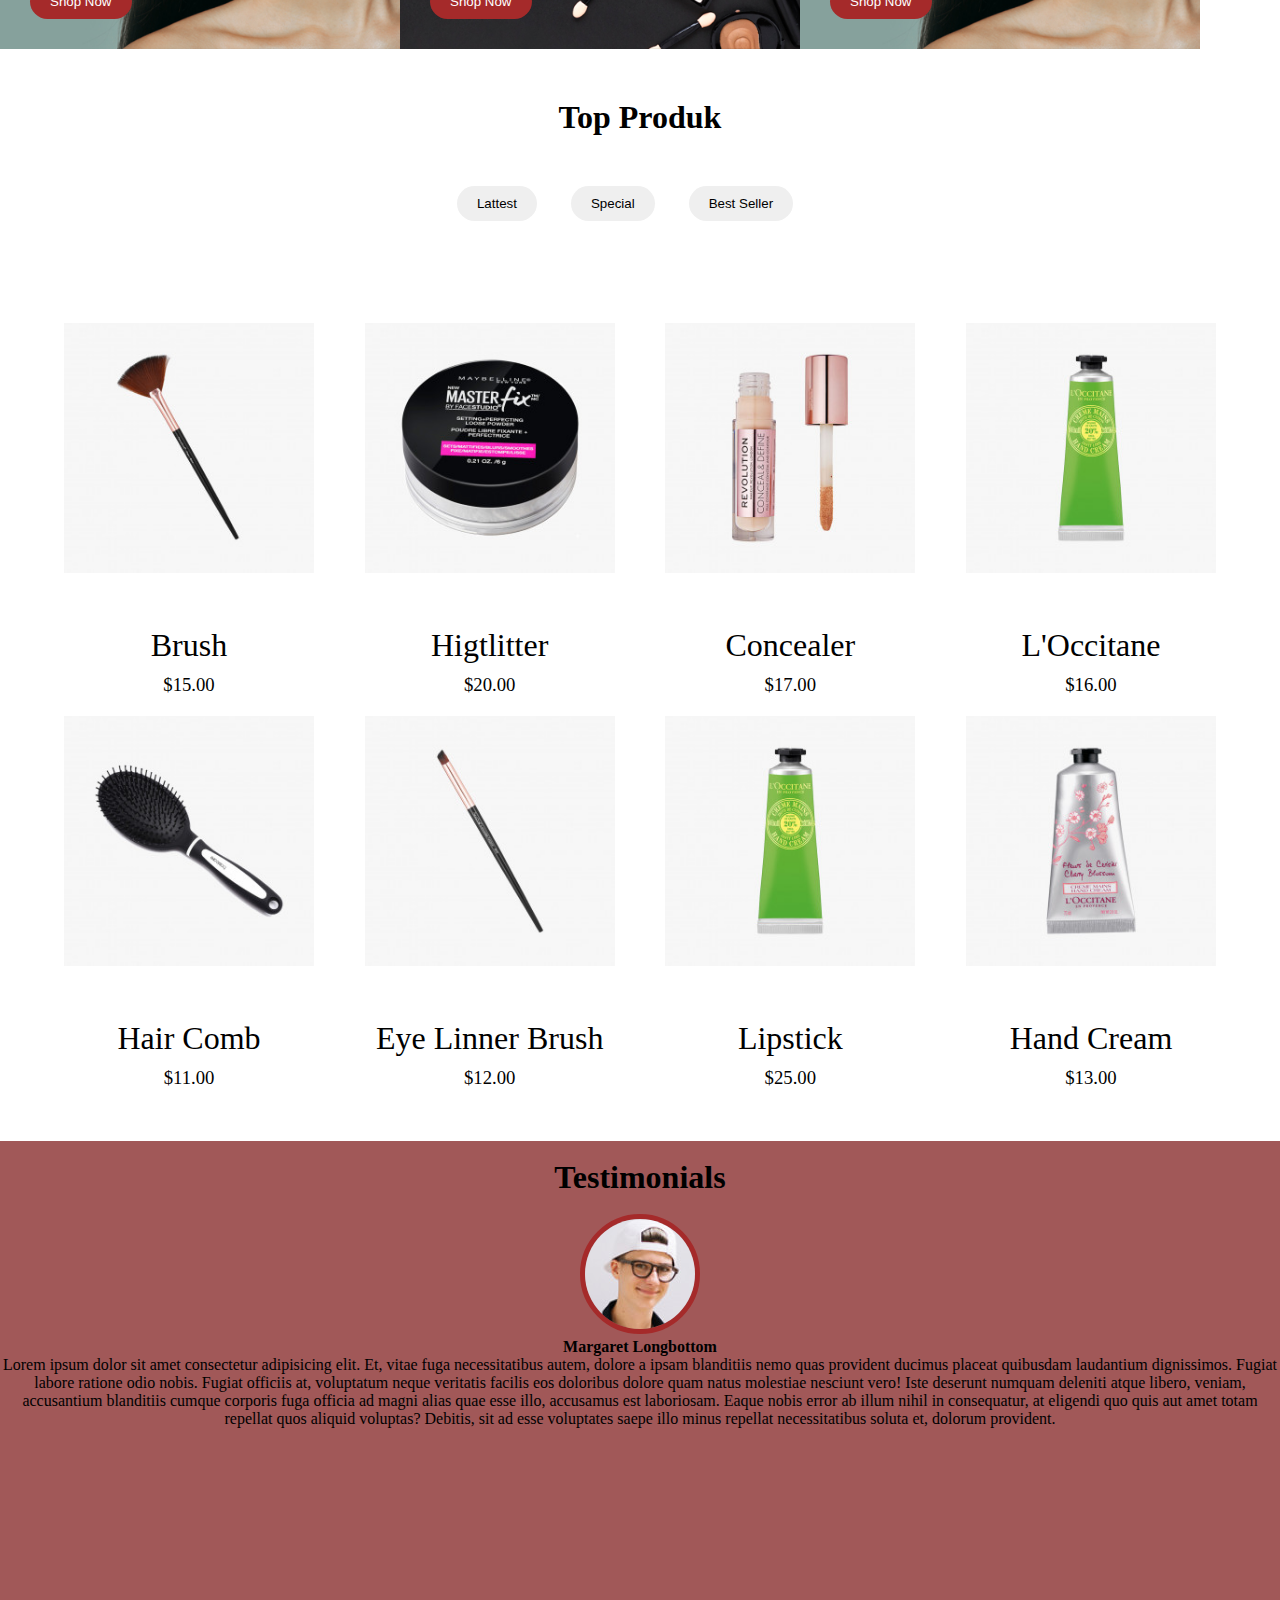
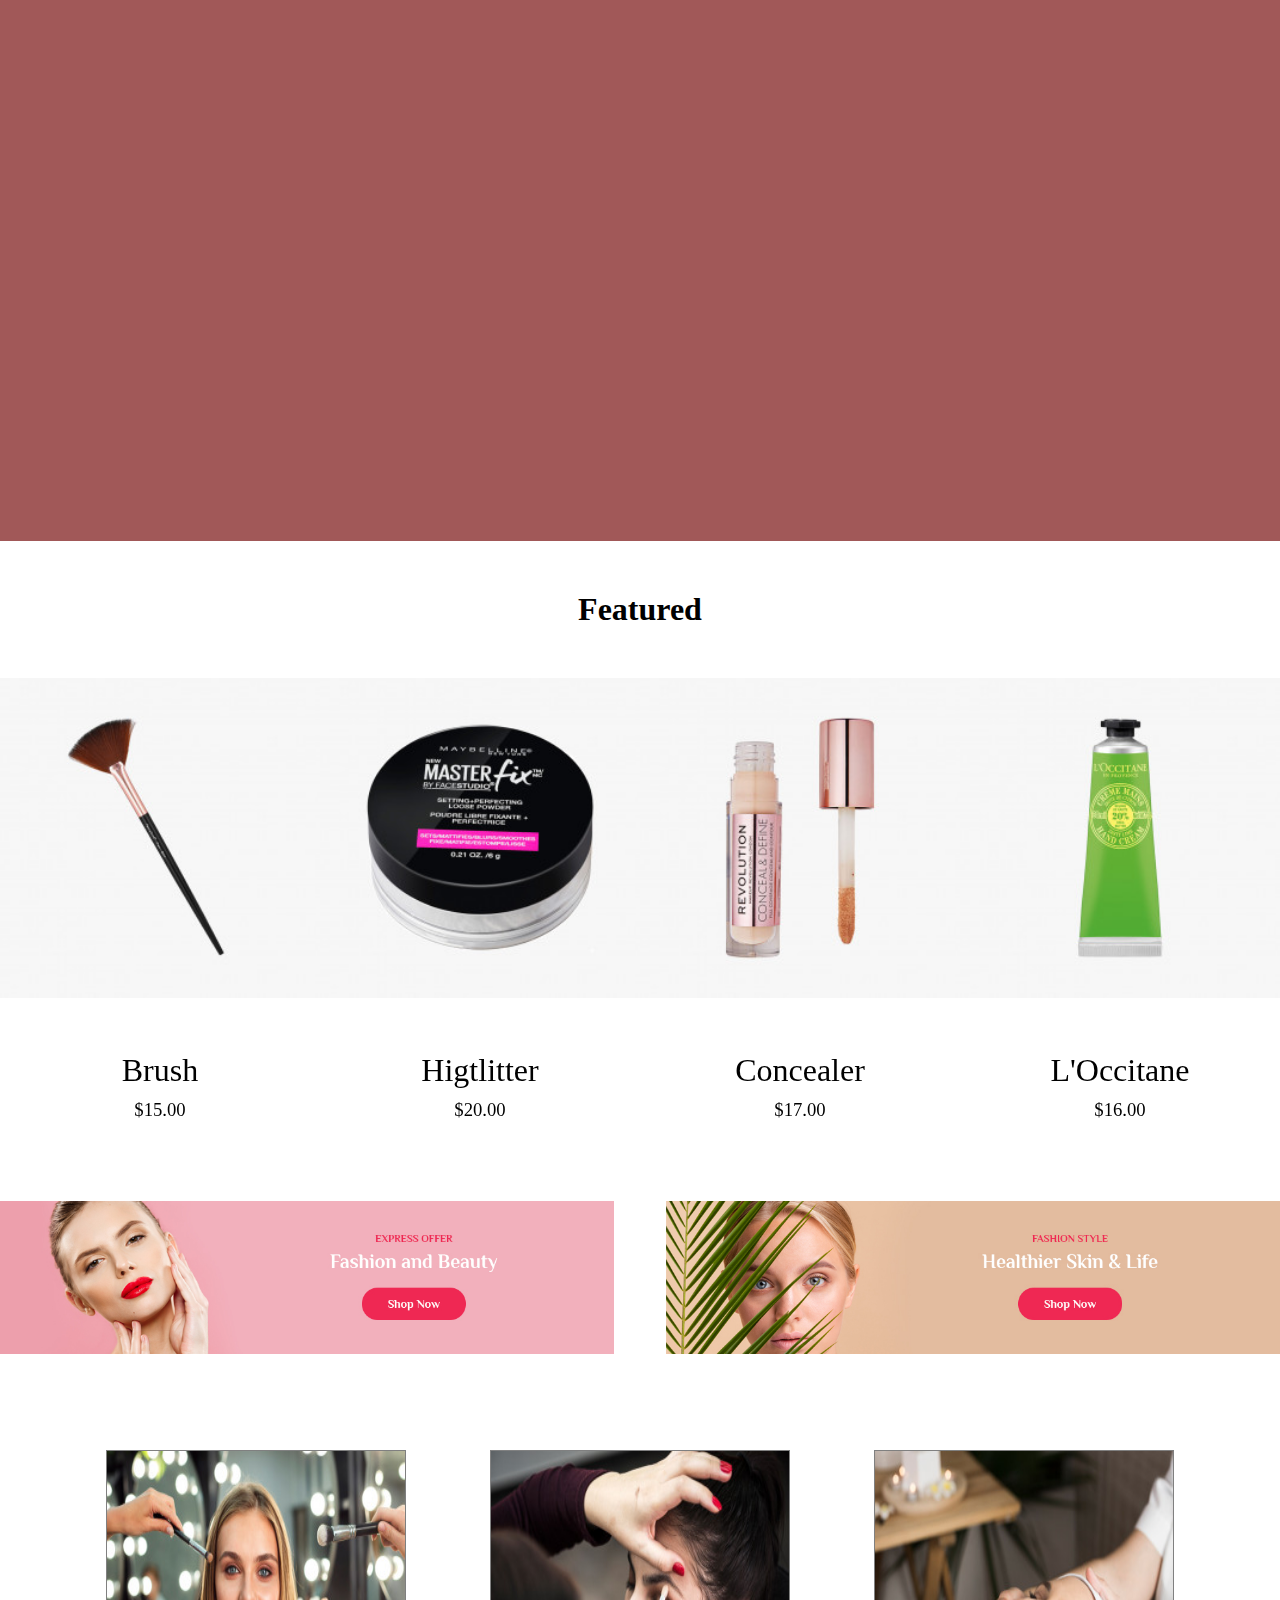
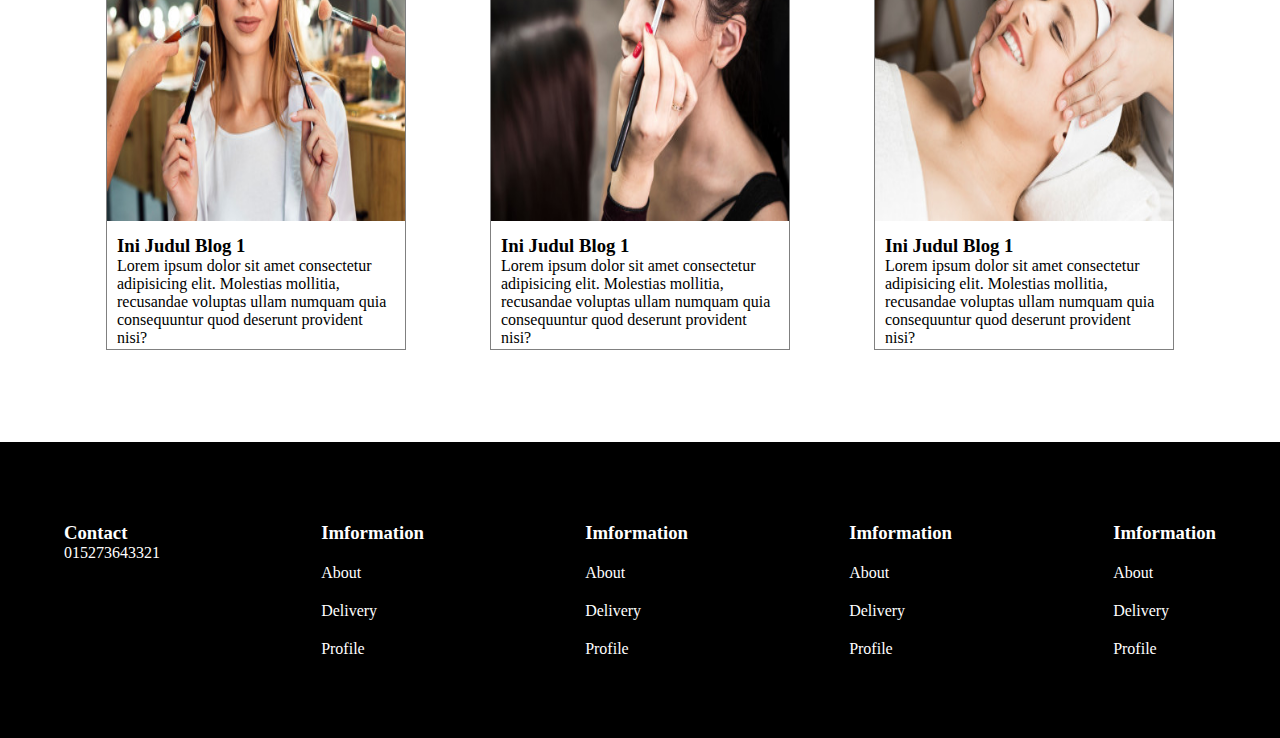
==== commit 6082f2d6: "Update index.html" ====
--- a/index.html
+++ b/index.html
@@ -101,7 +101,7 @@
         </div>
         <div class="card">
             <div class="img">
-                <img src="img/icon5.png" alt="">
+                <img src="icon5.png" alt="">
             </div>
             <div class="text">
                 <button>Accesoris</button>
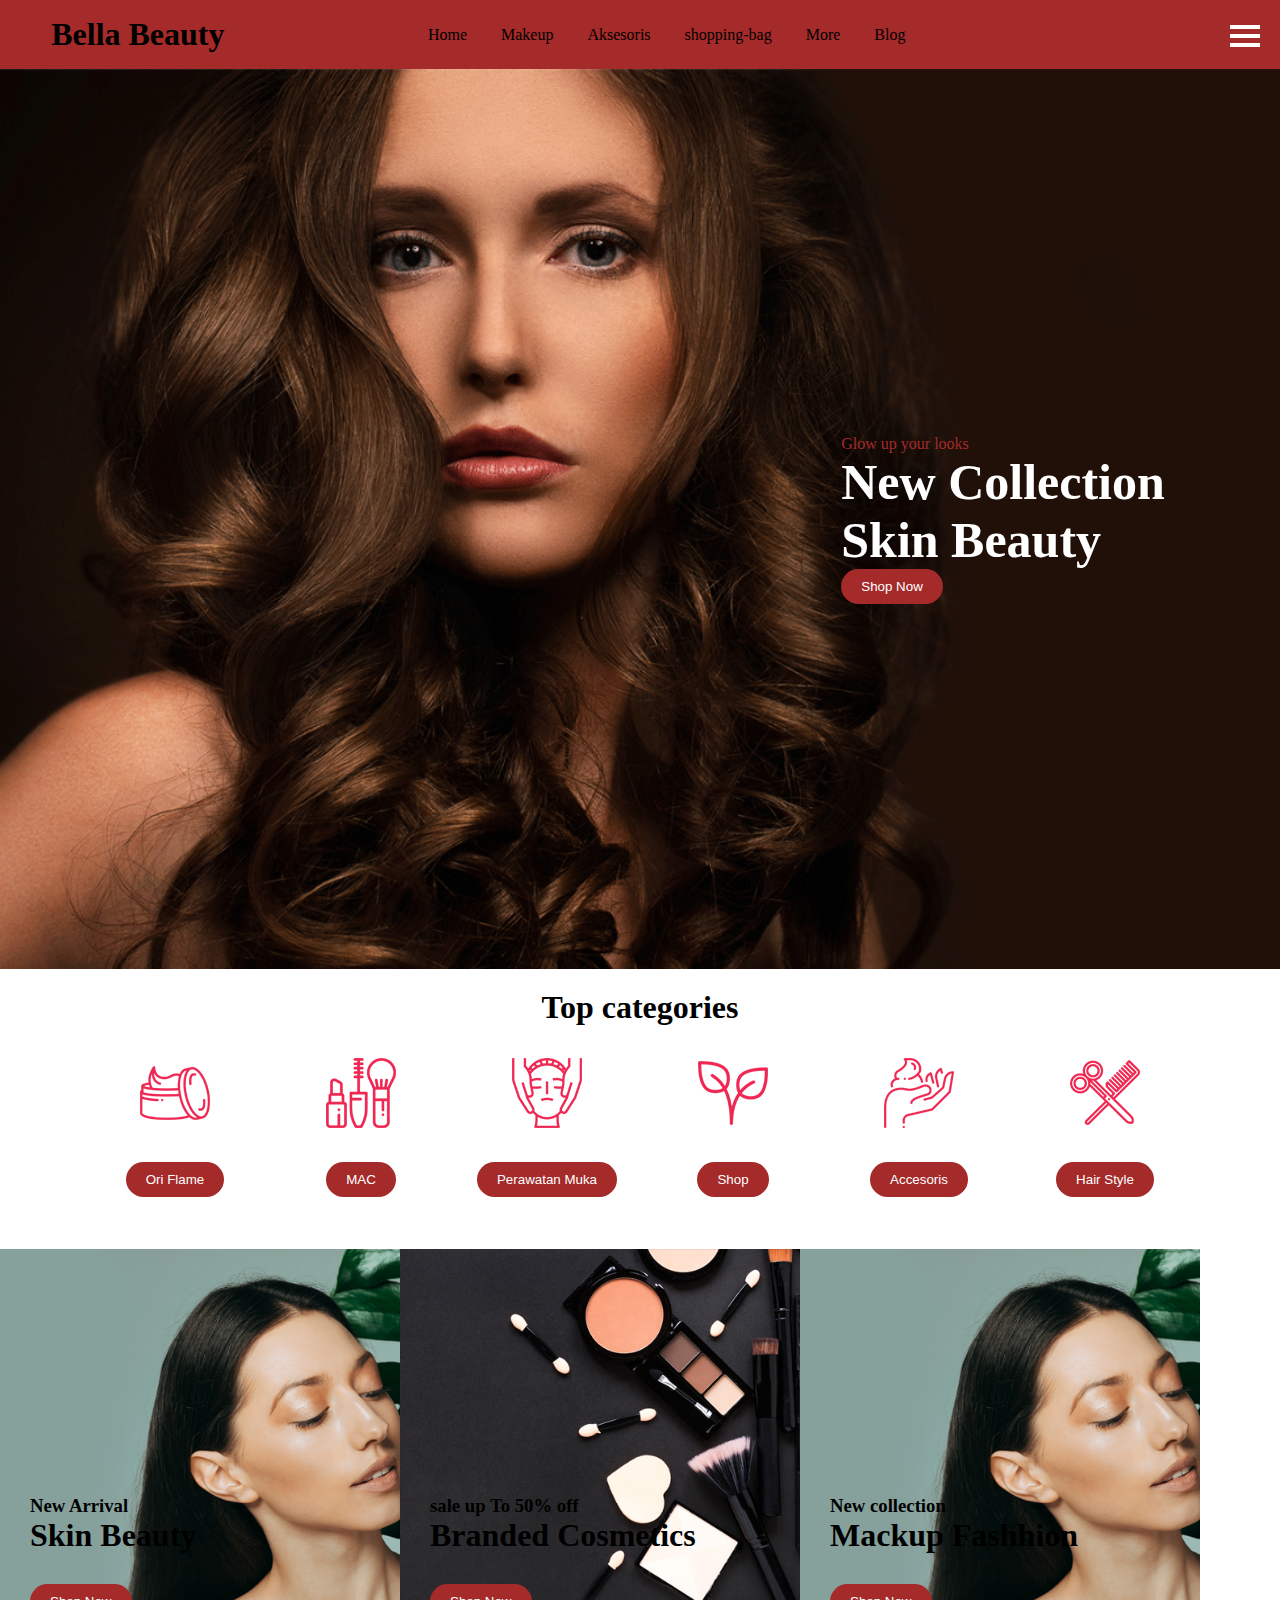
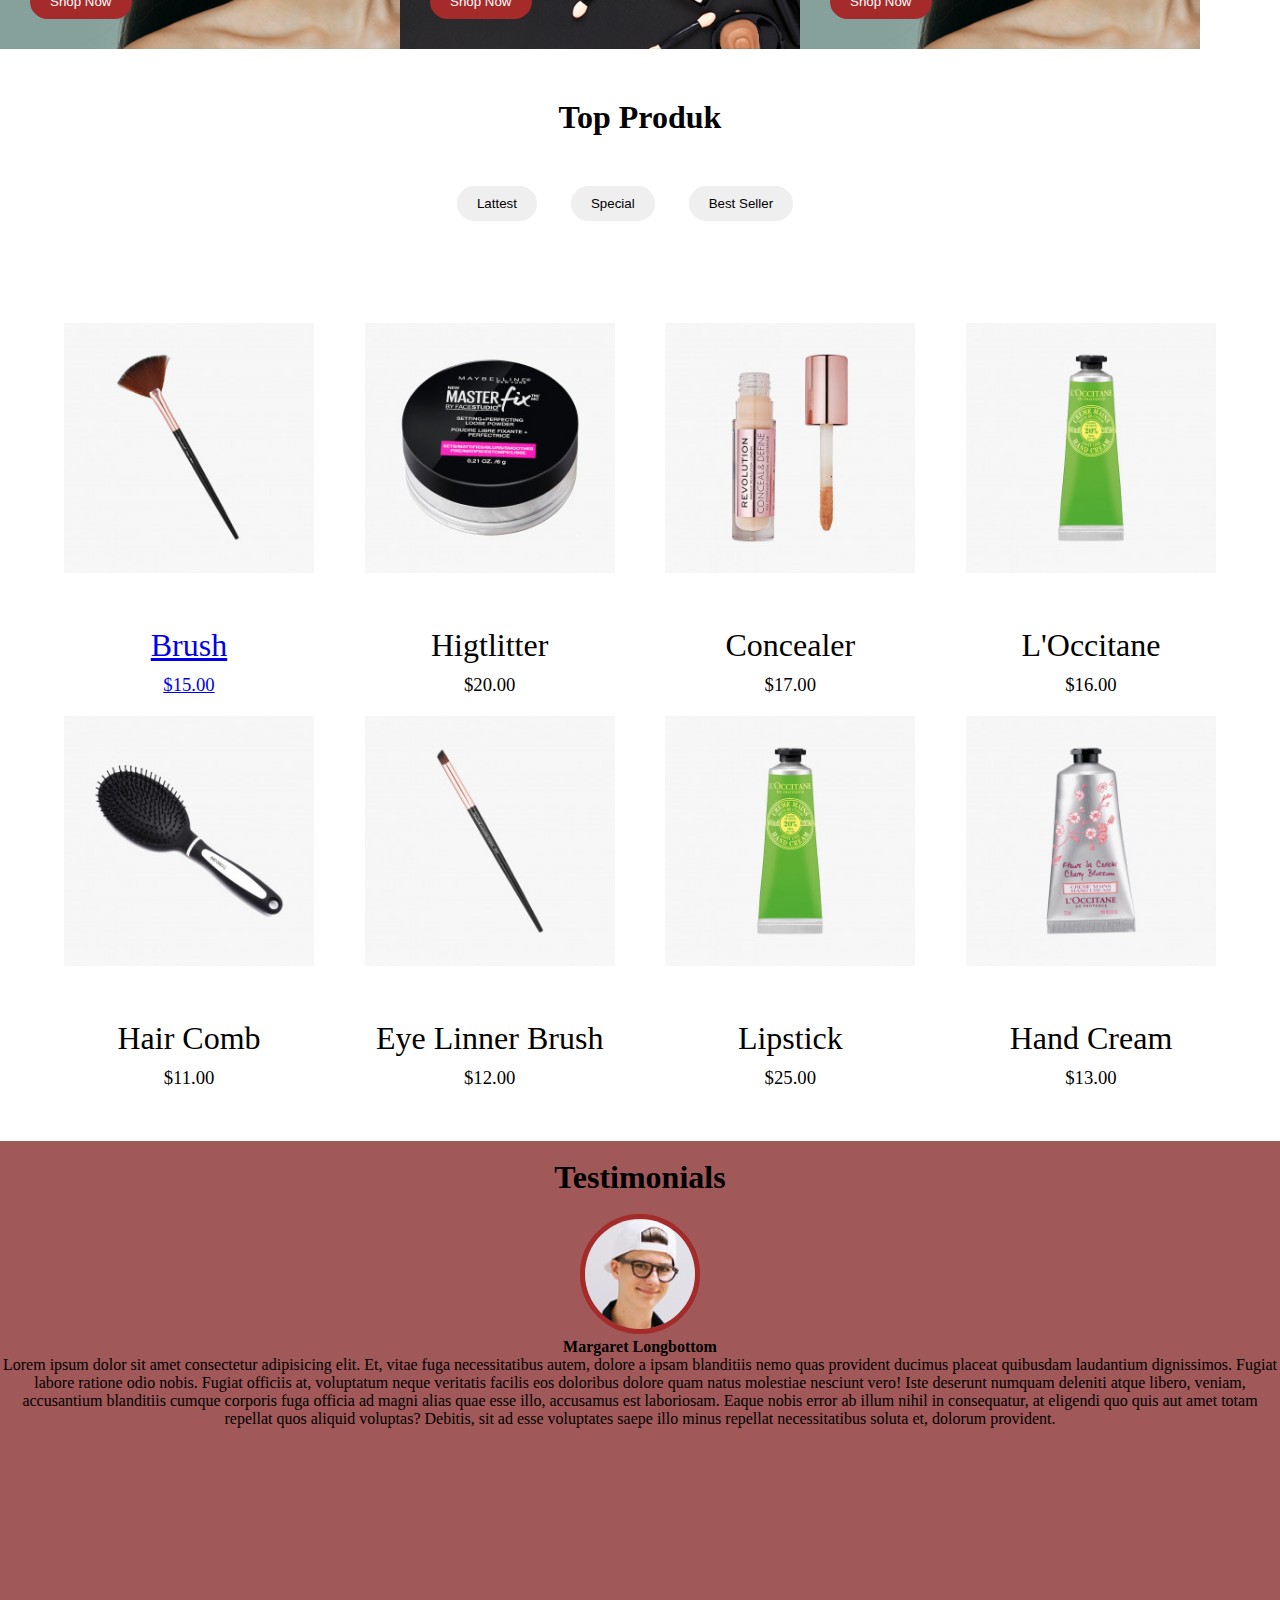
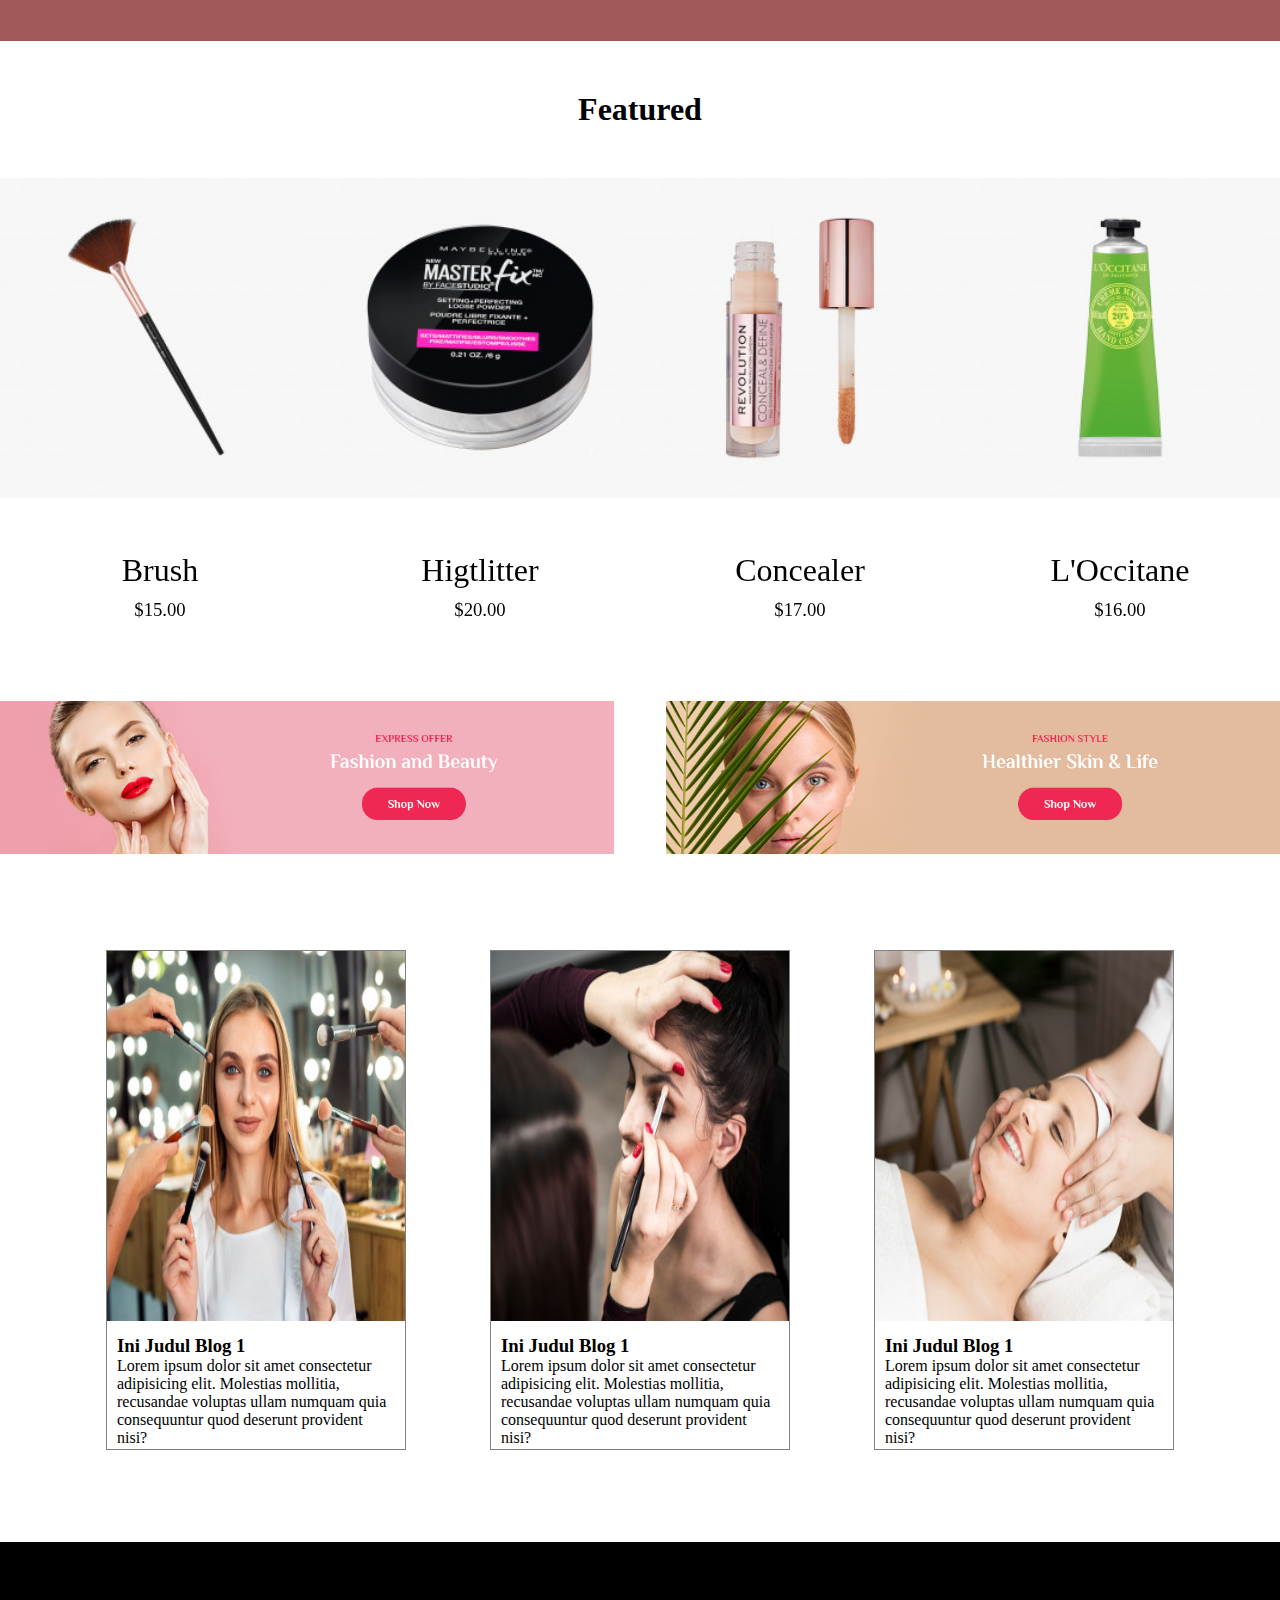
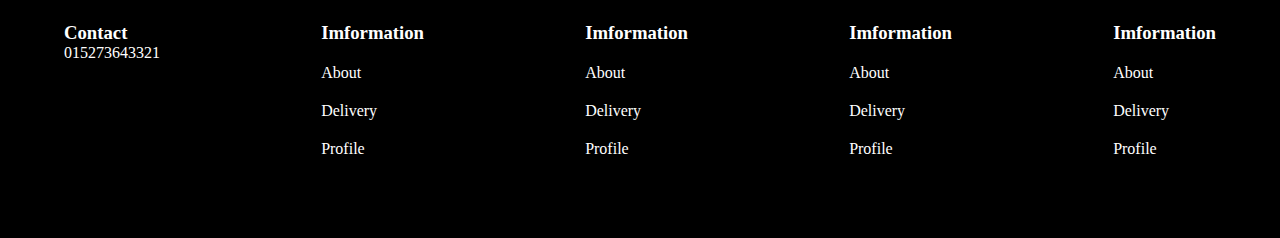
==== commit 49597cc3: "Update index.html" ====
--- a/index.html
+++ b/index.html
@@ -161,6 +161,7 @@
 
 
 <div class="kontenkategori ">
+    <a href="detail.html">
     <div class="card">
         <div class="img">
             <img src="product1.jpg" alt="">
@@ -180,6 +181,7 @@
         </div>
 
     </div>
+    </a>
     <div class="card">
         <div class="img">
             <img src="product2.jpg" alt="">
--- a/style.css
+++ b/style.css
@@ -264,7 +264,7 @@
 
 .testimonial {
    background-color: rgb(161, 88, 88);
-   height: 1000px;
+   height: 500px;
 }
 
 .testimonial .title{
@@ -350,6 +350,67 @@
    list-style: none;
  }
 
+.banner{
+  
+  background-image: url(hero.png);
+    height: 300px;
+    background-size: cover;
+    background-repeat: no-repeat;
+    color: white;
+    display: flex;
+    justify-content: center;
+    align-items: center;
+    padding: 2rem 9%;
+    text-align: center;
+    position: relative;
+}
+
+.banner::after{
+  content: '';
+  position: absolute;
+  top: 0;
+  left: 0;
+  width: 100%;
+  background-color: rgba(0, 0, 0,.5);
+  height: 100%;
+}
+
+.details{
+  display: flex;
+  flex-direction: row;
+  justify-content: space-between;
+  padding: 2rem 5%;
+}
+
+.detailsImage,
+.detailsText{
+  width: 48%;
+}
+
+.detailsImage img{
+  width: 100%;
+}
+
+.detailsText p{
+  margin-top: 10px;
+}
+
+.detailsText button{
+  background-color: brown;
+  padding: 10px 20px;
+  border-radius: 20px;
+  border:none;
+  cursor: pointer;
+  color: white;
+}
+
+.detailsText input{
+  padding: 10px 20px;
+  margin-top: 10px;
+  border: 1px solid gray;
+  outline: none;
+}
+
 
  @media (max-width:480px) {
   .navigation,
@@ -382,5 +443,44 @@
       width: 100%;
       margin-top: 10px;
     }
- }
-
+
+      .kontenkategori {
+      justify-content: center;
+
+    }
+
+    .fashion{
+      flex-wrap: wrap;
+    }
+
+    .fashion .card{
+      width: 100%;
+    }
+
+    .blog{
+      flex-wrap: wrap;
+      row-gap: 30px;
+    }
+
+    footer{
+      flex-wrap: wrap;
+      row-gap: 30px;
+    }
+
+    footer .card{
+      width: 50%;
+    }
+
+     .details{
+      flex-wrap: wrap;      
+    }
+    .detailsImage,
+    .detailsText{
+      width: 100%;
+    }
+
+    .detailsText{
+      margin-top: 40px;
+    }
+ }
+
